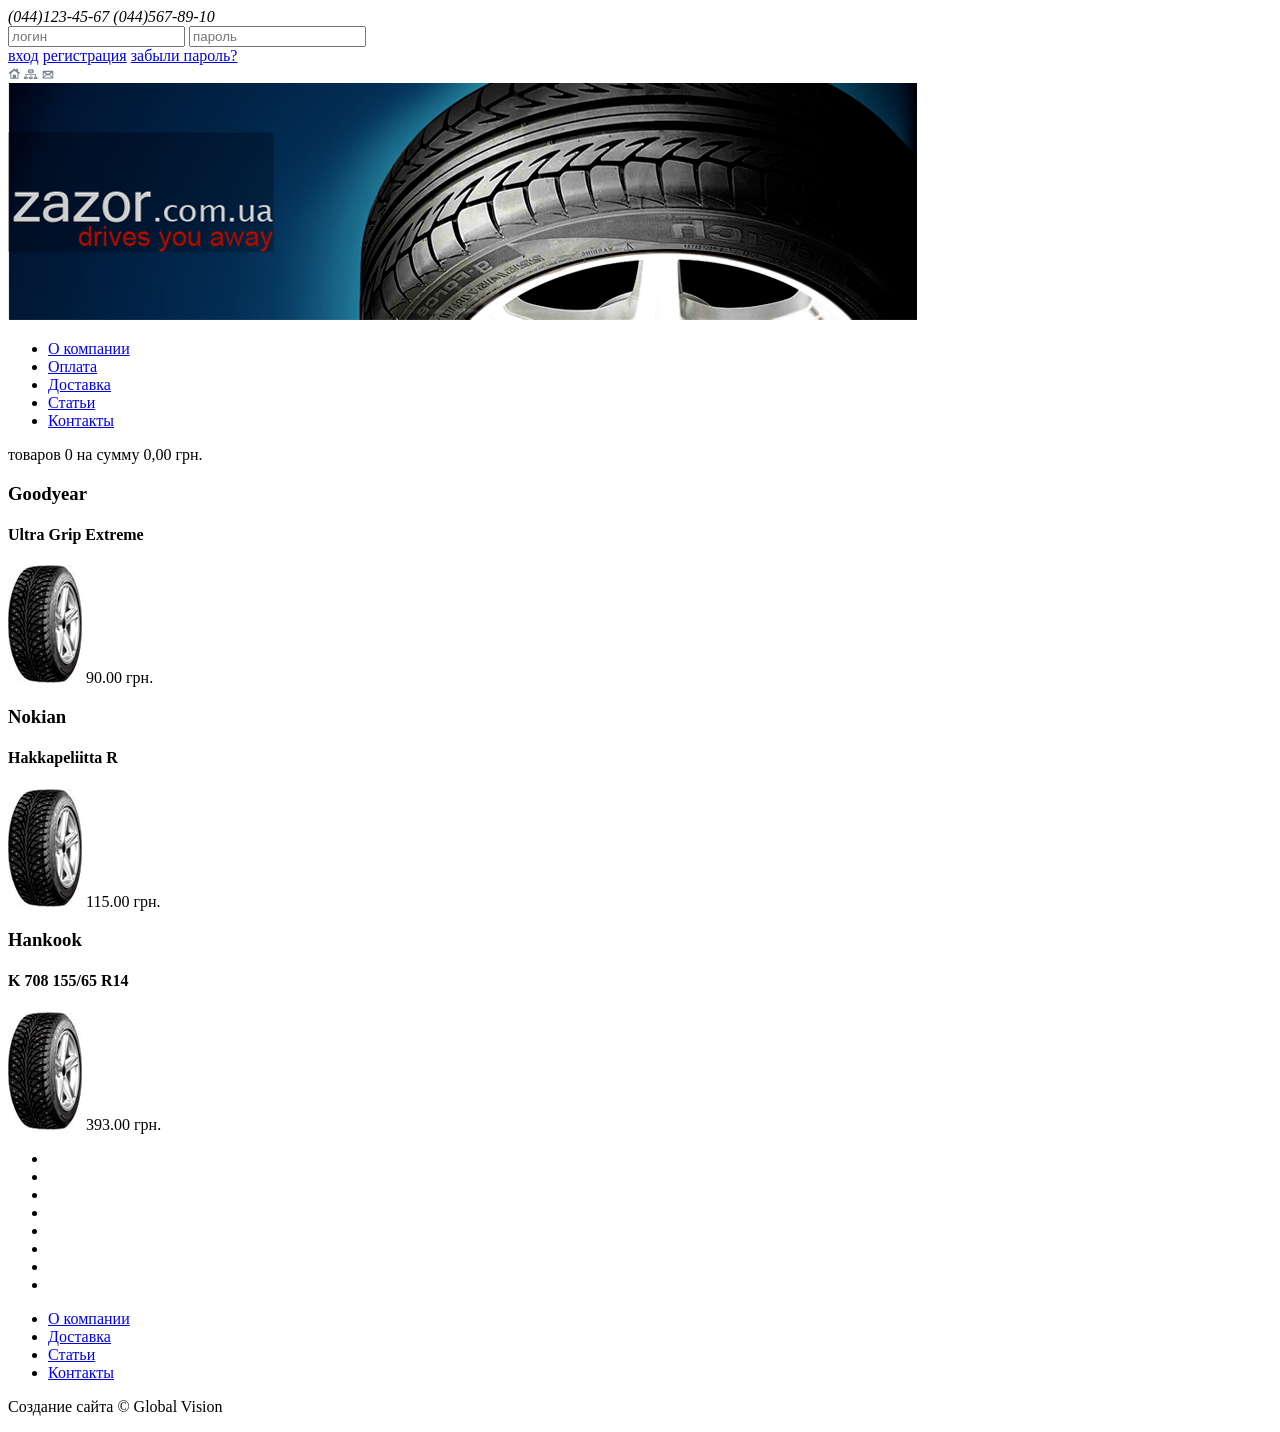
==== tech/HTML-Modul-6/index.htm @ 5164418a "hw 6 / in progress" ====
<!DOCTYPE html>
<html>
<head>
	<meta charset="utf-8">
	<meta http-equiv="X-UA-Compatible" content="IE=edge">
	<title>HTML Module 6 Homework</title>
	<link rel="stylesheet" href="css/style.css">
</head>
	
<body>
	<section>
		<address>
			<span>(044)123-45-67</span>
			<span>(044)567-89-10</span>
		</address>
		<div>
			<form>
				<input type="text" placeholder="логин">
				<input type="password" placeholder="пароль">
			</form>
			<a href="#">вход</a>
			<a href="#">регистрация</a>
			<a href="#">забыли пароль?</a>
		</div>
		<div>
			<a href="#"><img src="images/home-icon.png" alt="домой"></a>
			<a href="#"><img src="images/map-icon.png" alt="карта сайта"></a>
			<a href="#"><img src="images/mail-icon.png" alt="написать нам"></a>
		</div>
	</section>
	
	<img src="images/main-img.png" alt="zazor.com.ua">
	
	<section>
		<nav>
			<ul>
				<li><a href="#">О компании</a></li>
				<li><a href="#">Оплата</a></li>
				<li><a href="#">Доставка</a></li>
				<li><a href="#">Статьи</a></li>
				<li><a href="#">Контакты</a></li>
			</ul>
		</nav>
		<div>
			<span>товаров</span>
			<span>0</span>
			<span>на сумму</span>
			<span>0,00 грн.</span>
		</div>
	</section>
	
	<section>
		<section></section>
		<main role="main">
			<div class="item">
				<h3>Goodyear</h3>
				<h4>Ultra Grip Extreme</h4>
				<img src="images/wheel.png" alt="wheel">
				<span class="price">90.00 грн.</span>
			</div>
			<div class="item">
				<h3>Nokian</h3>
				<h4>Hakkapeliitta R</h4>
				<img src="images/wheel.png" alt="wheel">
				<span class="price">115.00 грн.</span>
			</div>
			<div class="item">
				<h3>Hankook</h3>
				<h4>K 708 155/65 R14</h4>
				<img src="images/wheel.png" alt="wheel">
				<span class="price">393.00 грн.</span>
			</div>
		</main>
		<section></section>
	</section>
	
	<section>
		<ul>
			<li><a href="#"></a></li>
			<li><a href="#"></a></li>
			<li><a href="#"></a></li>
			<li><a href="#"></a></li>
			<li><a href="#"></a></li>
			<li><a href="#"></a></li>
			<li><a href="#"></a></li>
			<li><a href="#"></a></li>
		</ul>	
	</section>
	
	<footer>
		<ul>
			<li><a href="#">О компании</a></li>
			<li><a href="#">Доставка</a></li>
			<li><a href="#">Статьи</a></li>
			<li><a href="#">Контакты</a></li>
		</ul>
		<p>Создание сайта © Global Vision</p>
	</footer>
	
</body>
</html>
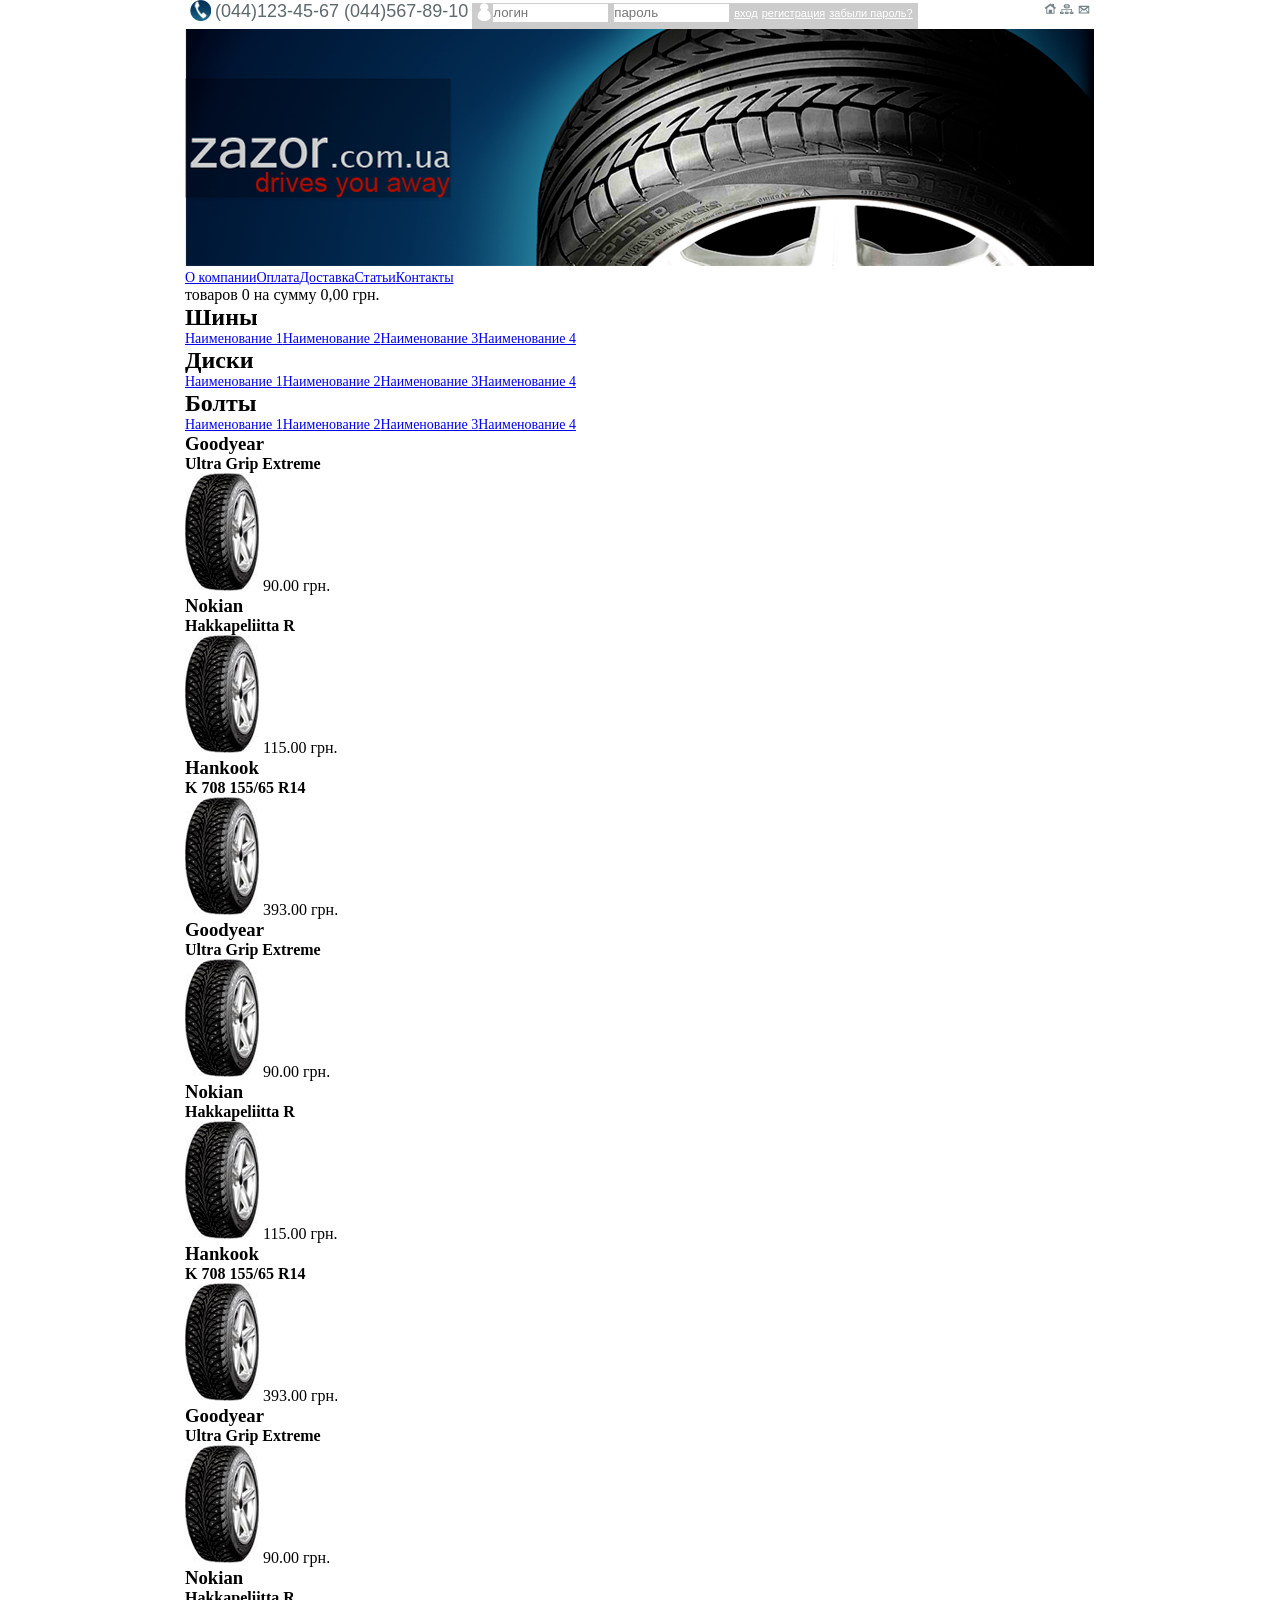
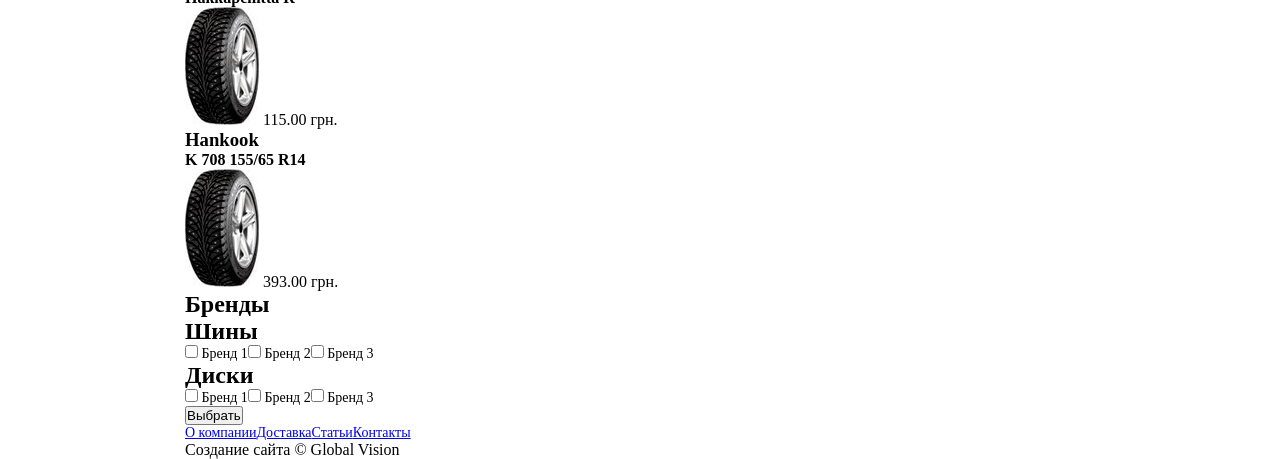
==== commit eec10456: "hw 6 / in progress" ====
--- a/tech/HTML-Modul-6/index.htm
+++ b/tech/HTML-Modul-6/index.htm
@@ -8,94 +8,190 @@
 </head>
 	
 <body>
-	<section>
-		<address>
-			<span>(044)123-45-67</span>
-			<span>(044)567-89-10</span>
-		</address>
-		<div>
-			<form>
-				<input type="text" placeholder="логин">
-				<input type="password" placeholder="пароль">
-			</form>
-			<a href="#">вход</a>
-			<a href="#">регистрация</a>
-			<a href="#">забыли пароль?</a>
-		</div>
-		<div>
-			<a href="#"><img src="images/home-icon.png" alt="домой"></a>
-			<a href="#"><img src="images/map-icon.png" alt="карта сайта"></a>
-			<a href="#"><img src="images/mail-icon.png" alt="написать нам"></a>
-		</div>
-	</section>
-	
-	<img src="images/main-img.png" alt="zazor.com.ua">
-	
-	<section>
-		<nav>
-			<ul>
-				<li><a href="#">О компании</a></li>
-				<li><a href="#">Оплата</a></li>
-				<li><a href="#">Доставка</a></li>
-				<li><a href="#">Статьи</a></li>
-				<li><a href="#">Контакты</a></li>
-			</ul>
-		</nav>
-		<div>
-			<span>товаров</span>
-			<span>0</span>
-			<span>на сумму</span>
-			<span>0,00 грн.</span>
-		</div>
-	</section>
-	
-	<section>
-		<section></section>
-		<main role="main">
-			<div class="item">
-				<h3>Goodyear</h3>
-				<h4>Ultra Grip Extreme</h4>
-				<img src="images/wheel.png" alt="wheel">
-				<span class="price">90.00 грн.</span>
-			</div>
-			<div class="item">
-				<h3>Nokian</h3>
-				<h4>Hakkapeliitta R</h4>
-				<img src="images/wheel.png" alt="wheel">
-				<span class="price">115.00 грн.</span>
-			</div>
-			<div class="item">
-				<h3>Hankook</h3>
-				<h4>K 708 155/65 R14</h4>
-				<img src="images/wheel.png" alt="wheel">
-				<span class="price">393.00 грн.</span>
-			</div>
-		</main>
-		<section></section>
-	</section>
-	
-	<section>
-		<ul>
-			<li><a href="#"></a></li>
-			<li><a href="#"></a></li>
-			<li><a href="#"></a></li>
-			<li><a href="#"></a></li>
-			<li><a href="#"></a></li>
-			<li><a href="#"></a></li>
-			<li><a href="#"></a></li>
-			<li><a href="#"></a></li>
-		</ul>	
-	</section>
-	
-	<footer>
-		<ul>
-			<li><a href="#">О компании</a></li>
-			<li><a href="#">Доставка</a></li>
-			<li><a href="#">Статьи</a></li>
-			<li><a href="#">Контакты</a></li>
-		</ul>
-		<p>Создание сайта © Global Vision</p>
-	</footer>
-	
+    <div class="wrapper">
+        <section class="top">
+            <address>
+                <span>(044)123-45-67</span>
+                <span>(044)567-89-10</span>
+            </address>
+            <div class="login">
+                <form>
+                    <input type="text" placeholder="логин">
+                    <input type="password" placeholder="пароль">
+                </form>
+                <a href="#">вход</a>
+                <a href="#">регистрация</a>
+                <a href="#">забыли пароль?</a>
+            </div>
+            <div class="fast-access">
+                <a href="#"><img src="images/home-icon.png" alt="домой"></a>
+                <a href="#"><img src="images/map-icon.png" alt="карта сайта"></a>
+                <a href="#"><img src="images/mail-icon.png" alt="написать нам"></a>
+            </div>
+        </section>
+
+        <img src="images/main-img.png" alt="zazor.com.ua">
+
+        <section>
+            <nav>
+                <ul>
+                    <li><a href="#">О компании</a></li>
+                    <li><a href="#">Оплата</a></li>
+                    <li><a href="#">Доставка</a></li>
+                    <li><a href="#">Статьи</a></li>
+                    <li><a href="#">Контакты</a></li>
+                </ul>
+            </nav>
+            <div>
+                <span>товаров</span>
+                <span>0</span>
+                <span>на сумму</span>
+                <span>0,00 грн.</span>
+            </div>
+        </section>
+
+        <section>
+            <section>
+                <h2>Шины</h2>
+                <ul>
+                    <li><a href="#">Наименование 1</a></li>
+                    <li><a href="#" class="active">Наименование 2</a></li>
+                    <li><a href="#">Наименование 3</a></li>
+                    <li><a href="#">Наименование 4</a></li>
+                </ul>
+                <h2>Диски</h2>
+                <ul>
+                    <li><a href="#">Наименование 1</a></li>
+                    <li><a href="#">Наименование 2</a></li>
+                    <li><a href="#">Наименование 3</a></li>
+                    <li><a href="#">Наименование 4</a></li>
+                </ul>
+                <h2>Болты</h2>
+                <ul>
+                    <li><a href="#">Наименование 1</a></li>
+                    <li><a href="#">Наименование 2</a></li>
+                    <li><a href="#">Наименование 3</a></li>
+                    <li><a href="#">Наименование 4</a></li>
+                </ul>
+            </section>
+            <main role="main">
+                <div class="item">
+                    <h3>Goodyear</h3>
+                    <h4>Ultra Grip Extreme</h4>
+                    <img src="images/wheel.png" alt="wheel">
+                    <span class="price">90.00 грн.</span>
+                </div>
+                <div class="item">
+                    <h3>Nokian</h3>
+                    <h4>Hakkapeliitta R</h4>
+                    <img src="images/wheel.png" alt="wheel">
+                    <span class="price">115.00 грн.</span>
+                </div>
+                <div class="item">
+                    <h3>Hankook</h3>
+                    <h4>K 708 155/65 R14</h4>
+                    <img src="images/wheel.png" alt="wheel">
+                    <span class="price">393.00 грн.</span>
+                </div>
+                <div class="item">
+                    <h3>Goodyear</h3>
+                    <h4>Ultra Grip Extreme</h4>
+                    <img src="images/wheel.png" alt="wheel">
+                    <span class="price">90.00 грн.</span>
+                </div>
+                <div class="item">
+                    <h3>Nokian</h3>
+                    <h4>Hakkapeliitta R</h4>
+                    <img src="images/wheel.png" alt="wheel">
+                    <span class="price">115.00 грн.</span>
+                </div>
+                <div class="item">
+                    <h3>Hankook</h3>
+                    <h4>K 708 155/65 R14</h4>
+                    <img src="images/wheel.png" alt="wheel">
+                    <span class="price">393.00 грн.</span>
+                </div>
+                <div class="item">
+                    <h3>Goodyear</h3>
+                    <h4>Ultra Grip Extreme</h4>
+                    <img src="images/wheel.png" alt="wheel">
+                    <span class="price">90.00 грн.</span>
+                </div>
+                <div class="item">
+                    <h3>Nokian</h3>
+                    <h4>Hakkapeliitta R</h4>
+                    <img src="images/wheel.png" alt="wheel">
+                    <span class="price">115.00 грн.</span>
+                </div>
+                <div class="item">
+                    <h3>Hankook</h3>
+                    <h4>K 708 155/65 R14</h4>
+                    <img src="images/wheel.png" alt="wheel">
+                    <span class="price">393.00 грн.</span>
+                </div>
+            </main>
+            <section>
+                <div>
+                    <h2>Бренды</h2>
+                </div>
+                <form>
+                    <h2>Шины</h2>
+                    <ul>
+                        <li>
+                            <input type="checkbox" id="check-1">
+                            <label for="check-2">Бренд 1</label>
+                        </li>
+                        <li>
+                            <input type="checkbox" id="check-2">
+                            <label for="check-2">Бренд 2</label>
+                        </li>
+                        <li>
+                            <input type="checkbox" id="check-3">
+                            <label for="check-3">Бренд 3</label>
+                        </li>
+                    </ul>
+                    <h2>Диски</h2>
+                    <ul>
+                        <li>
+                            <input type="checkbox" id="check-1">
+                            <label for="check-2">Бренд 1</label>
+                        </li>
+                        <li>
+                            <input type="checkbox" id="check-2">
+                            <label for="check-2">Бренд 2</label>
+                        </li>
+                        <li>
+                            <input type="checkbox" id="check-3">
+                            <label for="check-3">Бренд 3</label>
+                        </li>
+                    </ul>
+                    <button>Выбрать</button>
+                </form>
+            </section>
+        </section>
+
+        <section>
+            <ul>
+                <li><a href="#"></a></li>
+                <li><a href="#"></a></li>
+                <li><a href="#"></a></li>
+                <li><a href="#"></a></li>
+                <li><a href="#"></a></li>
+                <li><a href="#"></a></li>
+                <li><a href="#"></a></li>
+                <li><a href="#"></a></li>
+            </ul>	
+        </section>
+
+        <footer>
+            <ul>
+                <li><a href="#">О компании</a></li>
+                <li><a href="#">Доставка</a></li>
+                <li><a href="#">Статьи</a></li>
+                <li><a href="#">Контакты</a></li>
+            </ul>
+            <p>Создание сайта © Global Vision</p>
+        </footer>
+    </div>
 </body>
 </html>
--- a/tech/HTML-Modul-6/css/style.css
+++ b/tech/HTML-Modul-6/css/style.css
@@ -0,0 +1,73 @@
+* {
+    margin: 0;
+    padding: 0;
+}
+
+.wrapper {
+    width: 910px;
+    margin: 0 auto;
+}
+
+ul {
+	display: block;
+	margin: 0;
+	padding: 0;
+	list-style-type: none;
+	font-size: 0;
+	line-height: 0;
+}
+
+li {
+	display: inline-block;
+	font-size: 14px;
+	line-height: normal;
+}
+
+.top div {
+    display: inline-block;
+}
+section { position: relative; }
+address {
+    display: inline-block;
+    font: normal 18px/23px 'Arial', sans-serif;
+    color: #5e696d;
+    background: url(../images/phone-icon.png) no-repeat;
+    padding: 0 0 0 25px;
+    margin: 0 0 0 5px;
+}
+
+.login {
+    display: inline-block;
+    height: 26px;
+    background-color: #ccc;
+    padding: 0 5px;
+}
+
+.login form {
+    display: inline-block;
+    padding: 0 0 0 15px;
+    background: url(../images/login-icon.png) no-repeat;
+}
+
+.login input {
+    width: 115px;
+    height: 18px;
+    border: 1px solid #ccc;
+    border-radius: 1px;
+}
+
+.login a {
+    display: inline-block;
+    font: normal 11px/18px 'Arial', sans-serif;
+    color: #fff;
+}
+
+.fast-access {
+    position: absolute;
+    top: 0;
+    right: 5px;
+}
+
+
+
+
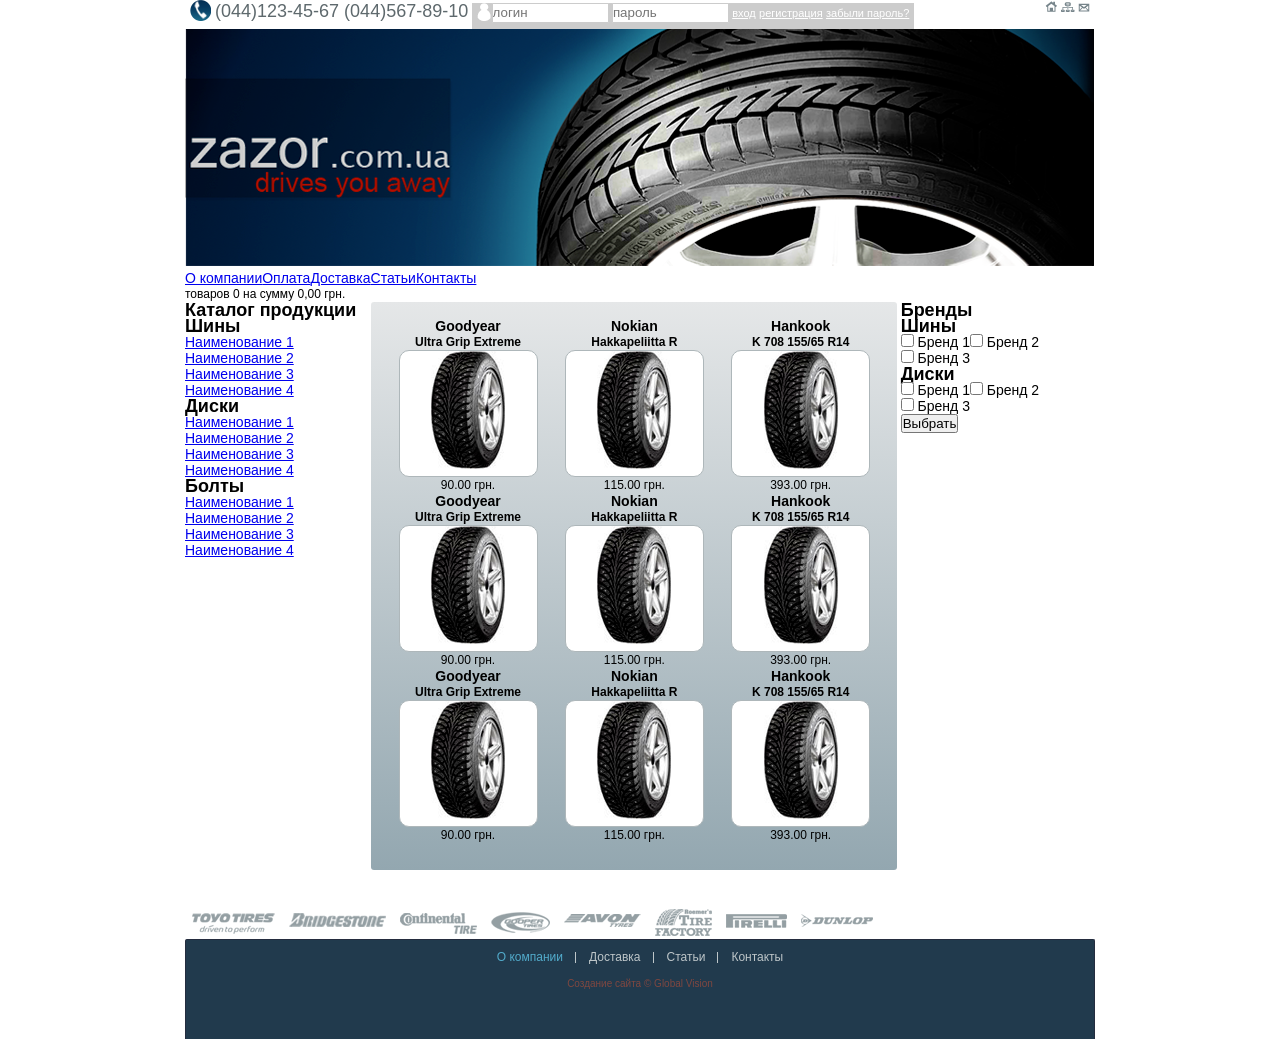
==== commit e4c68d56: "hw 6 / in progress" ====
--- a/tech/HTML-Modul-6/index.htm
+++ b/tech/HTML-Modul-6/index.htm
@@ -50,8 +50,11 @@
             </div>
         </section>
 
-        <section>
-            <section>
+        <section class="content">
+            <section class="catalog">
+                <div>
+                    <h2>Каталог продукции</h2>
+                </div>
                 <h2>Шины</h2>
                 <ul>
                     <li><a href="#">Наименование 1</a></li>
@@ -78,59 +81,77 @@
                 <div class="item">
                     <h3>Goodyear</h3>
                     <h4>Ultra Grip Extreme</h4>
-                    <img src="images/wheel.png" alt="wheel">
+                    <div class="image">
+                        <img src="images/wheel.png" alt="wheel">
+                    </div>
                     <span class="price">90.00 грн.</span>
                 </div>
                 <div class="item">
                     <h3>Nokian</h3>
                     <h4>Hakkapeliitta R</h4>
-                    <img src="images/wheel.png" alt="wheel">
+                    <div class="image">
+                        <img src="images/wheel.png" alt="wheel">
+                    </div>
                     <span class="price">115.00 грн.</span>
                 </div>
                 <div class="item">
                     <h3>Hankook</h3>
                     <h4>K 708 155/65 R14</h4>
-                    <img src="images/wheel.png" alt="wheel">
+                    <div class="image">
+                        <img src="images/wheel.png" alt="wheel">
+                    </div>
                     <span class="price">393.00 грн.</span>
                 </div>
                 <div class="item">
                     <h3>Goodyear</h3>
                     <h4>Ultra Grip Extreme</h4>
-                    <img src="images/wheel.png" alt="wheel">
+                    <div class="image">
+                        <img src="images/wheel.png" alt="wheel">
+                    </div>
                     <span class="price">90.00 грн.</span>
                 </div>
                 <div class="item">
                     <h3>Nokian</h3>
                     <h4>Hakkapeliitta R</h4>
-                    <img src="images/wheel.png" alt="wheel">
+                    <div class="image">
+                        <img src="images/wheel.png" alt="wheel">
+                    </div>
                     <span class="price">115.00 грн.</span>
                 </div>
                 <div class="item">
                     <h3>Hankook</h3>
                     <h4>K 708 155/65 R14</h4>
-                    <img src="images/wheel.png" alt="wheel">
+                    <div class="image">
+                        <img src="images/wheel.png" alt="wheel">
+                    </div>
                     <span class="price">393.00 грн.</span>
                 </div>
                 <div class="item">
                     <h3>Goodyear</h3>
                     <h4>Ultra Grip Extreme</h4>
-                    <img src="images/wheel.png" alt="wheel">
+                    <div class="image">
+                        <img src="images/wheel.png" alt="wheel">
+                    </div>
                     <span class="price">90.00 грн.</span>
                 </div>
                 <div class="item">
                     <h3>Nokian</h3>
                     <h4>Hakkapeliitta R</h4>
-                    <img src="images/wheel.png" alt="wheel">
+                    <div class="image">
+                        <img src="images/wheel.png" alt="wheel">
+                    </div>
                     <span class="price">115.00 грн.</span>
                 </div>
                 <div class="item">
                     <h3>Hankook</h3>
                     <h4>K 708 155/65 R14</h4>
-                    <img src="images/wheel.png" alt="wheel">
+                    <div class="image">
+                        <img src="images/wheel.png" alt="wheel">
+                    </div>
                     <span class="price">393.00 грн.</span>
                 </div>
             </main>
-            <section>
+            <section class="filter">
                 <div>
                     <h2>Бренды</h2>
                 </div>
@@ -170,22 +191,62 @@
             </section>
         </section>
 
-        <section>
+        <section class="logos">
             <ul>
-                <li><a href="#"></a></li>
-                <li><a href="#"></a></li>
-                <li><a href="#"></a></li>
-                <li><a href="#"></a></li>
-                <li><a href="#"></a></li>
-                <li><a href="#"></a></li>
-                <li><a href="#"></a></li>
-                <li><a href="#"></a></li>
+                <li>
+                    <a href="#">
+                        <img src="images/toyo-tires-bw.png" alt="toyo tires">
+                        <img class="hover" src="images/toyo-tires.png" alt="toyo tires">    
+                    </a>
+                </li>
+                <li>
+                    <a href="#">
+                        <img src="images/brigestone-bw.png"  alt="bringestone">
+                        <img class="hover" src="images/brigestone.png" alt="bringestone">    
+                    </a>
+                </li>
+                <li>
+                    <a href="#">
+                        <img src="images/continental-bw.png">
+                        <img class="hover" src="images/continental.png">    
+                    </a>
+                </li>
+                <li>
+                    <a href="#">
+                        <img src="images/cooper-bw.png">
+                        <img class="hover" src="images/cooper.png">    
+                    </a>
+                </li>
+                <li>
+                    <a href="#">
+                        <img src="images/avon-bw.png">
+                        <img class="hover" src="images/avon.png">    
+                    </a>
+                </li>
+                <li>
+                    <a href="#">
+                        <img src="images/tire-factory-bw.png">
+                        <img class="hover" src="images/tire-factory.png">    
+                    </a>
+                </li>
+                <li>
+                    <a href="#">
+                        <img src="images/pirelli-bw.png">
+                        <img class="hover" src="images/pirelli.png">    
+                    </a>
+                </li>
+                <li>
+                    <a href="#">
+                        <img src="images/dunlop-bw.png">
+                        <img class="hover" src="images/dunlop.png">  
+                    </a>
+                </li>
             </ul>	
         </section>
 
         <footer>
             <ul>
-                <li><a href="#">О компании</a></li>
+                <li><a href="#" class="active">О компании</a></li>
                 <li><a href="#">Доставка</a></li>
                 <li><a href="#">Статьи</a></li>
                 <li><a href="#">Контакты</a></li>
--- a/tech/HTML-Modul-6/css/style.css
+++ b/tech/HTML-Modul-6/css/style.css
@@ -1,6 +1,10 @@
 * {
     margin: 0;
     padding: 0;
+}
+
+body {
+    font: normal 12px/16px 'Arial', sans-serif; 
 }
 
 .wrapper {
@@ -68,6 +72,125 @@
     right: 5px;
 }
 
+.content {
+    margin-bottom: 38px;
+}
+
+main,
+main div,
+.content section {
+    display: inline-block;
+    vertical-align: top;
+}
+
+.catalog,
+.filter {
+    width: 183px;
+}
 
 
 
+main {
+    width: 472px;
+    border-radius: 3px;
+    background-image: linear-gradient( 0deg, #93a7b0 0%, #e5e7e8 100%);
+    text-align: center;
+    padding: 16px 27px 27px 27px;
+}
+
+.item {
+    width: 139px;
+    margin-right: 24px;
+}
+
+.item:nth-child(3n+3) {
+    margin-right: 0;
+}
+
+.image {
+    box-sizing: border-box;
+    border-radius: 10px;
+    border: 1px solid #aeb7ba;
+    width: 100%;
+    height: 127px;
+    background-color: #fff;
+}
+
+}
+
+.logos {
+    text-align: center;
+    margin-bottom: 22px;
+}
+
+.logos li {
+    position: relative;
+    margin: 0 7px;
+}
+
+.hover {
+    display: none;
+}
+
+.logos a:hover .hover {
+    display: block;
+    position: absolute;
+    top: 0;
+    left: 0;
+}
+
+footer {
+    box-sizing: border-box;
+    width: 100%;
+    height: 100px;
+    background-color: #213a4d;
+    text-align: center;
+    padding: 11px 0 0 0;
+    border-radius: 2px 2px 0 0;
+    border: 1px solid #242c3e;
+    border-bottom: none; 
+}
+
+footer li {
+    position: relative;
+    line-height: 10px;
+    padding: 0 13px;
+}
+
+footer li:after {
+    content: "";
+    width: 1px;
+    height: 11px;
+    background-color: #bec6c9;
+    position: absolute;
+    top: 1px;
+    right: 0;
+}
+
+footer li:last-child:after {
+    display: none;
+}
+
+footer a {
+    font-size: 12px;
+    color: #bec6c9;
+    text-decoration: none;
+}
+
+footer a:hover {
+    color: #fff;
+}
+
+footer a.active {
+    color: #52abcb;
+    cursor: default;
+}
+
+footer p {
+    font-size: 10px;
+    color: #7f4740;
+    margin: 14px 0 0 0;
+}
+
+
+
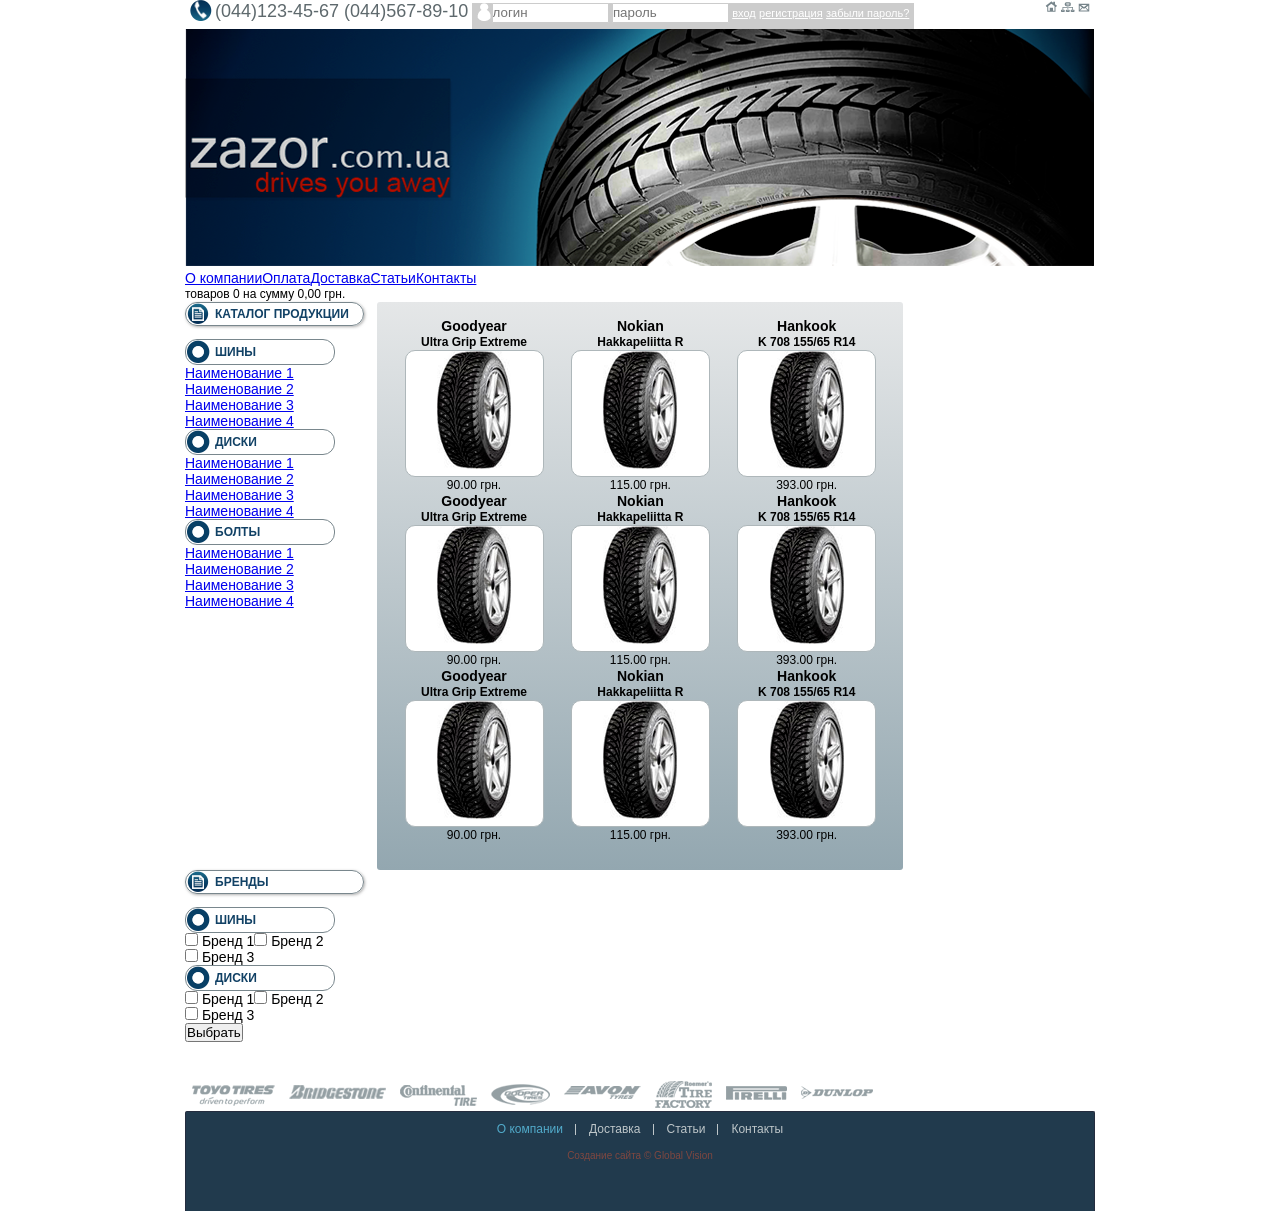
==== commit 365a93ae: "hw 6 / in progress" ====
--- a/tech/HTML-Modul-6/index.htm
+++ b/tech/HTML-Modul-6/index.htm
@@ -52,24 +52,24 @@
 
         <section class="content">
             <section class="catalog">
-                <div>
+                <div class="title">
                     <h2>Каталог продукции</h2>
                 </div>
-                <h2>Шины</h2>
+                <h2 class="subtitle">Шины</h2>
                 <ul>
                     <li><a href="#">Наименование 1</a></li>
                     <li><a href="#" class="active">Наименование 2</a></li>
                     <li><a href="#">Наименование 3</a></li>
                     <li><a href="#">Наименование 4</a></li>
                 </ul>
-                <h2>Диски</h2>
+                <h2 class="subtitle">Диски</h2>
                 <ul>
                     <li><a href="#">Наименование 1</a></li>
                     <li><a href="#">Наименование 2</a></li>
                     <li><a href="#">Наименование 3</a></li>
                     <li><a href="#">Наименование 4</a></li>
                 </ul>
-                <h2>Болты</h2>
+                <h2 class="subtitle">Болты</h2>
                 <ul>
                     <li><a href="#">Наименование 1</a></li>
                     <li><a href="#">Наименование 2</a></li>
@@ -152,11 +152,11 @@
                 </div>
             </main>
             <section class="filter">
-                <div>
+                <div class="title">
                     <h2>Бренды</h2>
                 </div>
                 <form>
-                    <h2>Шины</h2>
+                    <h2 class="subtitle">Шины</h2>
                     <ul>
                         <li>
                             <input type="checkbox" id="check-1">
@@ -171,7 +171,7 @@
                             <label for="check-3">Бренд 3</label>
                         </li>
                     </ul>
-                    <h2>Диски</h2>
+                    <h2 class="subtitle">Диски</h2>
                     <ul>
                         <li>
                             <input type="checkbox" id="check-1">
--- a/tech/HTML-Modul-6/css/style.css
+++ b/tech/HTML-Modul-6/css/style.css
@@ -74,6 +74,7 @@
 
 .content {
     margin-bottom: 38px;
+	
 }
 
 main,
@@ -85,10 +86,35 @@
 
 .catalog,
 .filter {
-    width: 183px;
-}
-
-
+    width: 179px;
+}
+
+h2 {
+	font-size: 12px;
+	text-transform: uppercase;
+	color: #114165;
+	line-height: 22px;
+}
+
+.title {
+	border-radius: 14px;
+	border: 1px solid #79878d;
+	box-shadow: 1px 1px 3px 0 rgba(150, 150, 150, 0.75);
+	background: url(../images/paper-icon.png) no-repeat;
+	background-position: 1px 0;
+	padding-left: 29px;
+	margin-bottom: 13px;
+}
+
+.subtitle {
+	border-radius: 12px;
+	border: 1px solid #79878d;
+	background: url(../images/dot.png) no-repeat;
+	background-position: 1px 0;
+	padding-left: 29px;
+	width: 119px;
+	line-height: 24px;
+}
 
 main {
     width: 472px;
@@ -96,6 +122,7 @@
     background-image: linear-gradient( 0deg, #93a7b0 0%, #e5e7e8 100%);
     text-align: center;
     padding: 16px 27px 27px 27px;
+	margin: 0 10px;
 }
 
 .item {
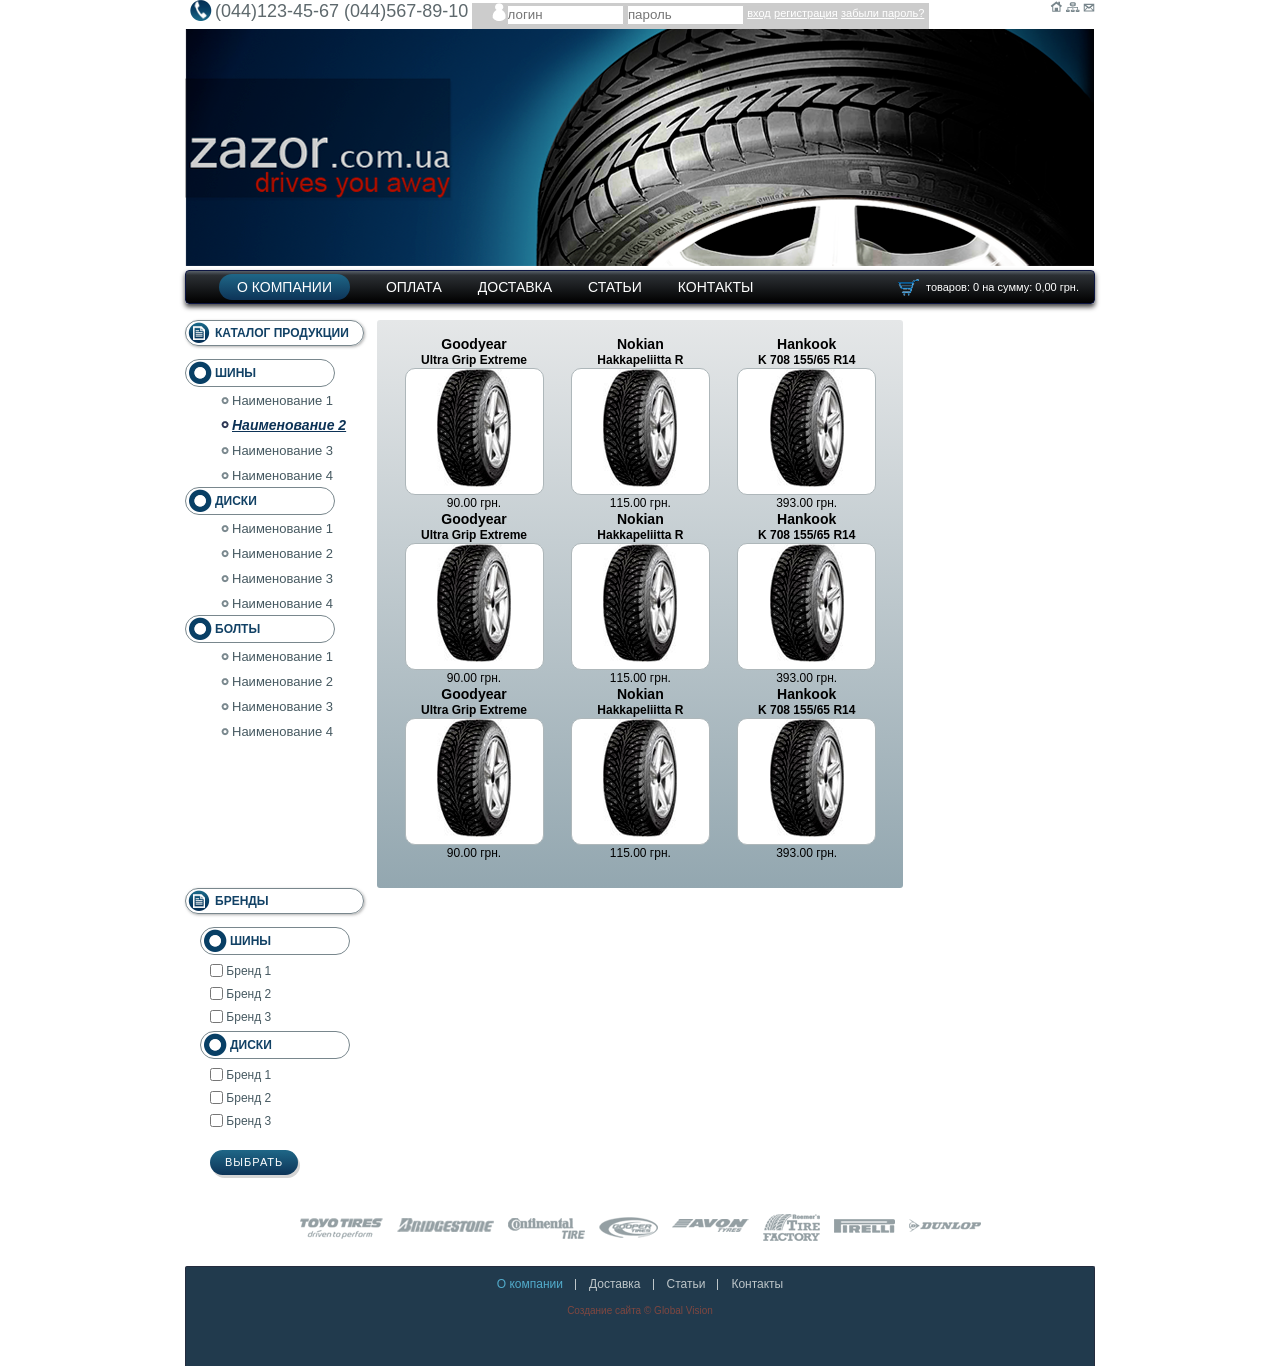
==== commit 2628b3f5: "hw 6 / in progress / nav + filter" ====
--- a/tech/HTML-Modul-6/index.htm
+++ b/tech/HTML-Modul-6/index.htm
@@ -32,10 +32,10 @@
 
         <img src="images/main-img.png" alt="zazor.com.ua">
 
-        <section>
+        <section class="navigation">
             <nav>
                 <ul>
-                    <li><a href="#">О компании</a></li>
+                    <li><a href="#" class="active">О компании</a></li>
                     <li><a href="#">Оплата</a></li>
                     <li><a href="#">Доставка</a></li>
                     <li><a href="#">Статьи</a></li>
@@ -43,9 +43,9 @@
                 </ul>
             </nav>
             <div>
-                <span>товаров</span>
+                <span>товаров:</span>
                 <span>0</span>
-                <span>на сумму</span>
+                <span>на сумму:</span>
                 <span>0,00 грн.</span>
             </div>
         </section>
@@ -160,7 +160,7 @@
                     <ul>
                         <li>
                             <input type="checkbox" id="check-1">
-                            <label for="check-2">Бренд 1</label>
+                            <label for="check-1">Бренд 1</label>
                         </li>
                         <li>
                             <input type="checkbox" id="check-2">
@@ -174,16 +174,16 @@
                     <h2 class="subtitle">Диски</h2>
                     <ul>
                         <li>
-                            <input type="checkbox" id="check-1">
-                            <label for="check-2">Бренд 1</label>
-                        </li>
-                        <li>
-                            <input type="checkbox" id="check-2">
-                            <label for="check-2">Бренд 2</label>
-                        </li>
-                        <li>
-                            <input type="checkbox" id="check-3">
-                            <label for="check-3">Бренд 3</label>
+                            <input type="checkbox" id="check-4">
+                            <label for="check-4">Бренд 1</label>
+                        </li>
+                        <li>
+                            <input type="checkbox" id="check-5">
+                            <label for="check-5">Бренд 2</label>
+                        </li>
+                        <li>
+                            <input type="checkbox" id="check-6">
+                            <label for="check-6">Бренд 3</label>
                         </li>
                     </ul>
                     <button>Выбрать</button>
--- a/tech/HTML-Modul-6/css/style.css
+++ b/tech/HTML-Modul-6/css/style.css
@@ -3,13 +3,11 @@
     padding: 0;
 }
 
-body {
-    font: normal 12px/16px 'Arial', sans-serif; 
-}
+body { font: normal 12px/16px 'Arial', sans-serif; }
 
 .wrapper {
+    margin: 0 auto;
     width: 910px;
-    margin: 0 auto;
 }
 
 ul {
@@ -27,24 +25,23 @@
 	line-height: normal;
 }
 
-.top div {
-    display: inline-block;
-}
+.top div { display: inline-block; }
 section { position: relative; }
+
 address {
     display: inline-block;
+    margin: 0 0 0 5px;
+    padding: 0 0 0 25px;
+    background: url(../images/phone-icon.png) no-repeat;
+    color: #5e696d;
     font: normal 18px/23px 'Arial', sans-serif;
-    color: #5e696d;
-    background: url(../images/phone-icon.png) no-repeat;
-    padding: 0 0 0 25px;
-    margin: 0 0 0 5px;
 }
 
 .login {
     display: inline-block;
+    padding: 0 5px;
     height: 26px;
     background-color: #ccc;
-    padding: 0 5px;
 }
 
 .login form {
@@ -62,20 +59,60 @@
 
 .login a {
     display: inline-block;
+    color: #fff;
     font: normal 11px/18px 'Arial', sans-serif;
-    color: #fff;
 }
 
 .fast-access {
-    position: absolute;
-    top: 0;
-    right: 5px;
-}
-
-.content {
-    margin-bottom: 38px;
-	
-}
+    float: right;
+}
+
+.navigation {
+	line-height: 26px;
+	padding: 3px 15px;
+	background-image: linear-gradient( 0deg, rgb(0,0,0) 0%, rgb(44,48,52) 87%, rgb(87,96,104) 100%);
+	box-shadow: 0px 3px 5px 0px rgba(0, 0, 0, 0.75);
+	border: 1px solid rgb(13, 22, 66);
+	border-radius: 4px;
+}
+
+.navigation a {
+	color: #fff;
+}
+
+.navigation div,
+.navigation nav {
+	display: inline-block;
+}
+
+.navigation nav { 
+	position: relative;
+	top: 1px;
+}
+
+.navigation div {
+	color: #fff;
+	font-size: 11px;
+	float: right;
+	padding: 0 0 0 28px;
+	background: url(../images/cart-icon.png) no-repeat;
+	background-position: 0 5px;
+}
+
+.navigation li { margin: 0 18px; }
+.navigation a {	
+	text-decoration: none;
+	text-transform: uppercase;
+}
+
+.navigation a.active {
+	border-radius: 13px;
+	background-image: linear-gradient(0deg, #0d3458 0%, #1f6787 100%);
+	padding: 5px 18px;
+}
+
+
+.content { margin: 16px 0 38px 0; }
 
 main,
 main div,
@@ -85,69 +122,121 @@
 }
 
 .catalog,
-.filter {
-    width: 179px;
-}
+.filter { width: 179px; }
 
 h2 {
+	color: #114165;
+	text-transform: uppercase;
 	font-size: 12px;
-	text-transform: uppercase;
-	color: #114165;
-	line-height: 22px;
+	line-height: 24px;
 }
 
 .title {
+	margin-bottom: 13px;
+	padding-left: 29px;
+	border: 1px solid #79878d;
 	border-radius: 14px;
-	border: 1px solid #79878d;
+	background: url(../images/paper-icon.png) no-repeat;
+	background-position: 2px 1px;
 	box-shadow: 1px 1px 3px 0 rgba(150, 150, 150, 0.75);
-	background: url(../images/paper-icon.png) no-repeat;
-	background-position: 1px 0;
-	padding-left: 29px;
-	margin-bottom: 13px;
 }
 
 .subtitle {
-	border-radius: 12px;
-	border: 1px solid #79878d;
-	background: url(../images/dot.png) no-repeat;
-	background-position: 1px 0;
 	padding-left: 29px;
 	width: 119px;
-	line-height: 24px;
+	border: 1px solid #79878d;
+	border-radius: 14px;
+	background: url(../images/dot.png) no-repeat;
+	background-position: 3px 1px;
+	line-height: 26px;
+}
+
+.catalog li { margin: 5px 0 4px 36px; }
+
+.catalog a {
+	padding-left: 11px;
+	background: url(../images/marker-normal.png) no-repeat;
+	background-position: 0 4px;
+	color: #465961;
+	text-decoration: none;
+	font-size: 13px;
+}
+
+.catalog a:hover {
+	background: url(../images/marker-active.png) no-repeat;
+	background-position: 0 4px;
+	color: #0c3256;
+}
+
+.catalog a.active {
+	background: url(../images/marker-active.png) no-repeat;
+	background-position: 0 4px;
+	color: #0c3256;
+	text-decoration: underline;
+	font-weight: bold;
+	font-style: italic;
+	font-size: 14px;
+	cursor: default;
 }
 
 main {
+	margin: 0 10px;
+    padding: 16px 27px 27px 27px;
     width: 472px;
     border-radius: 3px;
     background-image: linear-gradient( 0deg, #93a7b0 0%, #e5e7e8 100%);
     text-align: center;
-    padding: 16px 27px 27px 27px;
-	margin: 0 10px;
 }
 
 .item {
+    margin-right: 24px;
     width: 139px;
-    margin-right: 24px;
-}
-
-.item:nth-child(3n+3) {
-    margin-right: 0;
-}
+}
+
+.item:nth-child(3n+3) { margin-right: 0; }
 
 .image {
     box-sizing: border-box;
-    border-radius: 10px;
-    border: 1px solid #aeb7ba;
     width: 100%;
     height: 127px;
+    border: 1px solid #aeb7ba;
+    border-radius: 10px;
     background-color: #fff;
 }
 
+form {
+	margin: 0 0 0 15px;
+}
+
+form li { 
+	display: block;
+	margin: 7px 0 7px 10px;
+	color: #465961;
+	font-size: 12px;
+}
+
+input { 
+	position: relative;
+	top: 2px;
+}
+
+button {
+	margin: 15px 0 0 10px;
+	line-height: 25px;
+	padding: 0 15px;
+	text-transform: uppercase;
+	font-size: 11px;
+	color: #fff;
+	border-radius: 13px;
+	background-image: linear-gradient(0deg, #0d3458 0%, #1f6787 100%);
+	letter-spacing: 1px;
+	box-shadow: 2px 3px 0 0 #d5d5d5;
+	border: none;
 }
 
 .logos {
+    margin-bottom: 22px;
     text-align: center;
-    margin-bottom: 22px;
 }
 
 .logos li {
@@ -155,58 +244,52 @@
     margin: 0 7px;
 }
 
-.hover {
-    display: none;
-}
+.hover { display: none; }
 
 .logos a:hover .hover {
-    display: block;
     position: absolute;
     top: 0;
     left: 0;
+    display: block;
 }
 
 footer {
     box-sizing: border-box;
+    padding: 11px 0 0 0;
     width: 100%;
     height: 100px;
+    border: 1px solid #242c3e;
+    border-bottom: none; 
+    border-radius: 2px 2px 0 0;
     background-color: #213a4d;
     text-align: center;
-    padding: 11px 0 0 0;
-    border-radius: 2px 2px 0 0;
-    border: 1px solid #242c3e;
-    border-bottom: none; 
 }
 
 footer li {
     position: relative;
+    padding: 0 13px;
     line-height: 10px;
-    padding: 0 13px;
 }
 
 footer li:after {
-    content: "";
+    position: absolute;
+    top: 1px;
+    right: 0;
     width: 1px;
     height: 11px;
     background-color: #bec6c9;
-    position: absolute;
-    top: 1px;
-    right: 0;
-}
-
-footer li:last-child:after {
-    display: none;
-}
+    content: "";
+}
+
+footer li:last-child:after { display: none; }
 
 footer a {
-    font-size: 12px;
     color: #bec6c9;
     text-decoration: none;
-}
-
-footer a:hover {
-    color: #fff;
-}
+    font-size: 12px;
+}
+
+footer a:hover { color: #fff; }
 
 footer a.active {
     color: #52abcb;
@@ -214,10 +297,7 @@
 }
 
 footer p {
+    margin: 14px 0 0 0;
+    color: #7f4740;
     font-size: 10px;
-    color: #7f4740;
-    margin: 14px 0 0 0;
-}
-
-
-
+}
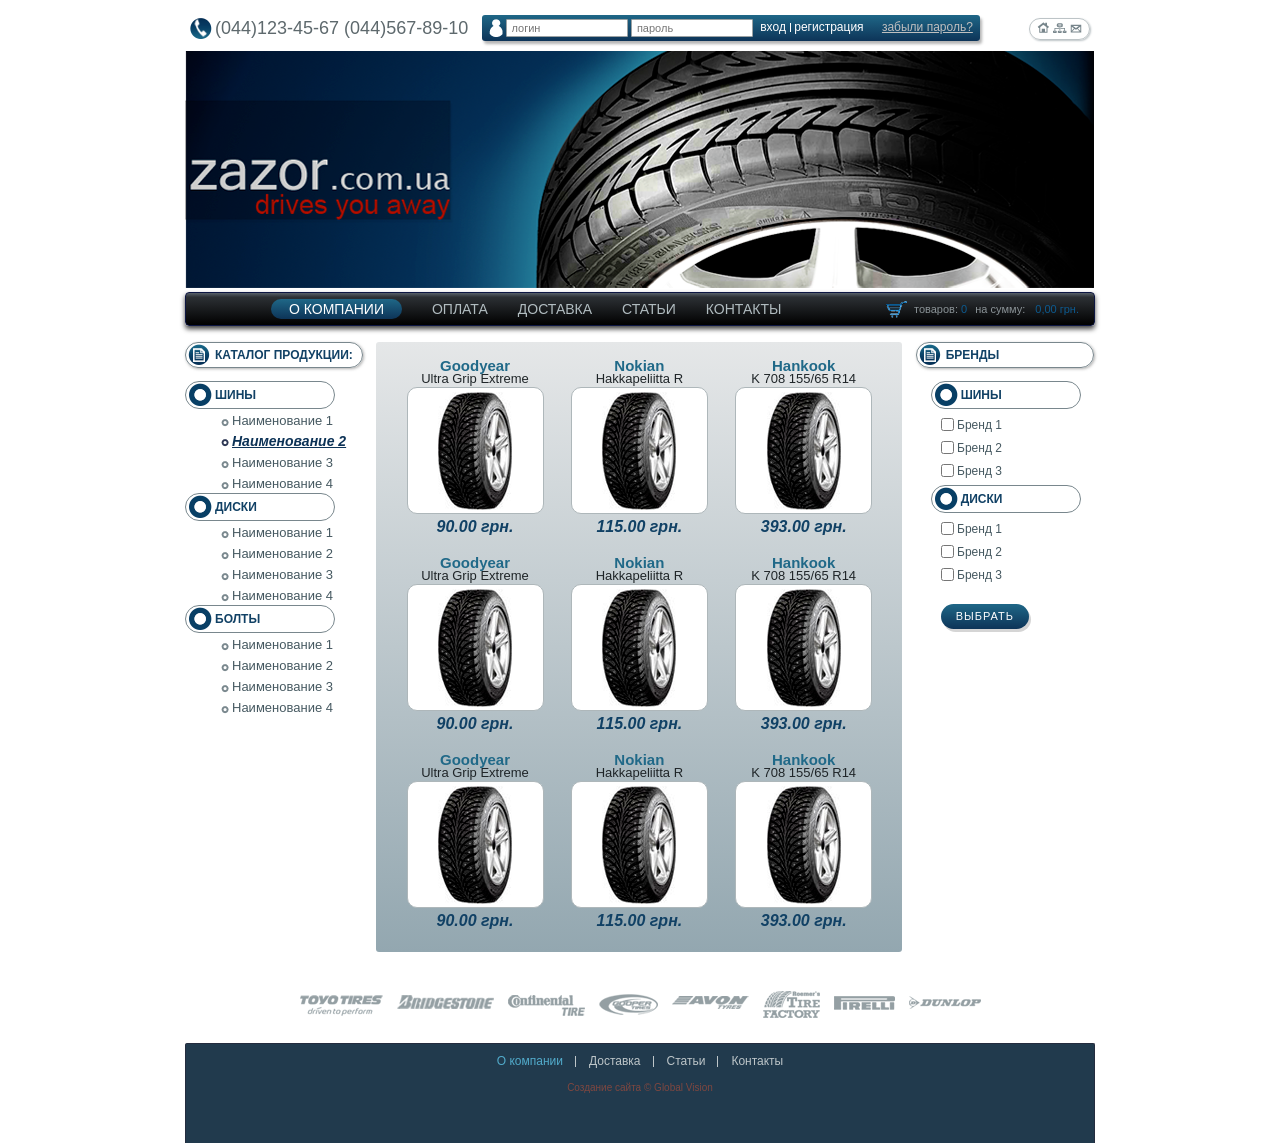
==== commit d51a216d: "hw 6 / in progress" ====
--- a/tech/HTML-Modul-6/index.htm
+++ b/tech/HTML-Modul-6/index.htm
@@ -21,7 +21,7 @@
                 </form>
                 <a href="#">вход</a>
                 <a href="#">регистрация</a>
-                <a href="#">забыли пароль?</a>
+                <a href="#" class="forgot">забыли пароль?</a>
             </div>
             <div class="fast-access">
                 <a href="#"><img src="images/home-icon.png" alt="домой"></a>
@@ -53,7 +53,7 @@
         <section class="content">
             <section class="catalog">
                 <div class="title">
-                    <h2>Каталог продукции</h2>
+                    <h2>Каталог продукции:</h2>
                 </div>
                 <h2 class="subtitle">Шины</h2>
                 <ul>
@@ -77,79 +77,79 @@
                     <li><a href="#">Наименование 4</a></li>
                 </ul>
             </section>
-            <main role="main">
-                <div class="item">
+            <main role="main">             
+				<a href="#" class="item">
+					<h3>Goodyear</h3>
+					<h4>Ultra Grip Extreme</h4>
+					<div class="image">
+						<img src="images/wheel.png" alt="wheel">
+					</div>
+					<span class="price">90.00 грн.</span>				
+				</a>
+				<a href="#" class="item">
+					<h3>Nokian</h3>
+					<h4>Hakkapeliitta R</h4>
+					<div class="image">
+						<img src="images/wheel.png" alt="wheel">
+					</div>
+					<span class="price">115.00 грн.</span>
+				</a>				
+                <a href="#" class="item">
+                    <h3>Hankook</h3>
+                    <h4>K 708 155/65 R14</h4>
+                    <div class="image">
+                        <img src="images/wheel.png" alt="wheel">
+                    </div>
+                    <span class="price">393.00 грн.</span>
+                </a>
+                <a href="#" class="item">
                     <h3>Goodyear</h3>
                     <h4>Ultra Grip Extreme</h4>
                     <div class="image">
                         <img src="images/wheel.png" alt="wheel">
                     </div>
                     <span class="price">90.00 грн.</span>
-                </div>
-                <div class="item">
+                </a>
+                <a href="#" class="item">
                     <h3>Nokian</h3>
                     <h4>Hakkapeliitta R</h4>
                     <div class="image">
                         <img src="images/wheel.png" alt="wheel">
                     </div>
                     <span class="price">115.00 грн.</span>
-                </div>
-                <div class="item">
+                </a>
+                <a href="#" class="item">
                     <h3>Hankook</h3>
                     <h4>K 708 155/65 R14</h4>
                     <div class="image">
                         <img src="images/wheel.png" alt="wheel">
                     </div>
                     <span class="price">393.00 грн.</span>
-                </div>
-                <div class="item">
+                </a>
+                <a href="#" class="item">
                     <h3>Goodyear</h3>
                     <h4>Ultra Grip Extreme</h4>
                     <div class="image">
                         <img src="images/wheel.png" alt="wheel">
                     </div>
                     <span class="price">90.00 грн.</span>
-                </div>
-                <div class="item">
+                </a>
+                <a href="#" class="item">
                     <h3>Nokian</h3>
                     <h4>Hakkapeliitta R</h4>
                     <div class="image">
                         <img src="images/wheel.png" alt="wheel">
                     </div>
                     <span class="price">115.00 грн.</span>
-                </div>
-                <div class="item">
+                </a>
+                <a href="#" class="item">
                     <h3>Hankook</h3>
                     <h4>K 708 155/65 R14</h4>
                     <div class="image">
                         <img src="images/wheel.png" alt="wheel">
                     </div>
                     <span class="price">393.00 грн.</span>
-                </div>
-                <div class="item">
-                    <h3>Goodyear</h3>
-                    <h4>Ultra Grip Extreme</h4>
-                    <div class="image">
-                        <img src="images/wheel.png" alt="wheel">
-                    </div>
-                    <span class="price">90.00 грн.</span>
-                </div>
-                <div class="item">
-                    <h3>Nokian</h3>
-                    <h4>Hakkapeliitta R</h4>
-                    <div class="image">
-                        <img src="images/wheel.png" alt="wheel">
-                    </div>
-                    <span class="price">115.00 грн.</span>
-                </div>
-                <div class="item">
-                    <h3>Hankook</h3>
-                    <h4>K 708 155/65 R14</h4>
-                    <div class="image">
-                        <img src="images/wheel.png" alt="wheel">
-                    </div>
-                    <span class="price">393.00 грн.</span>
-                </div>
+                </a>
             </main>
             <section class="filter">
                 <div class="title">
--- a/tech/HTML-Modul-6/css/style.css
+++ b/tech/HTML-Modul-6/css/style.css
@@ -3,7 +3,7 @@
     padding: 0;
 }
 
-body { font: normal 12px/16px 'Arial', sans-serif; }
+body { font: normal 12px/16px 'Lucida Sans Unicode', 'Arial', sans-serif; }
 
 .wrapper {
     margin: 0 auto;
@@ -26,103 +26,173 @@
 }
 
 .top div { display: inline-block; }
-section { position: relative; }
+.top {
+	margin: 15px 0 11px 0;
+	padding: 0 5px;
+	height: 25px;
+}
 
 address {
-    display: inline-block;
-    margin: 0 0 0 5px;
+	position: relative;
+	top: 2px;
+    display: inline-block;
+    margin: 0 10px 0 0;
     padding: 0 0 0 25px;
     background: url(../images/phone-icon.png) no-repeat;
+	background-position: 0 1px;
     color: #5e696d;
+	color: #5e696d;
     font: normal 18px/23px 'Arial', sans-serif;
 }
 
 .login {
     display: inline-block;
-    padding: 0 5px;
+    padding: 0 7px;
     height: 26px;
-    background-color: #ccc;
+	border-radius: 3px;
+    background-image: linear-gradient(0deg, #0d3458 0%, #1f6787 100%);
+	box-shadow: 2px 3px 3px 0 #b4b4b4;
+	position: relative;
+	top: -4px;
 }
 
 .login form {
-    display: inline-block;
-    padding: 0 0 0 15px;
+	position: relative;
+	top: 2px;
+    display: inline-block;
+	margin: 0 4px 0 0;
+    padding: 0 0 0 17px;
+	height: inherit;
     background: url(../images/login-icon.png) no-repeat;
+	background-position: 0 2px;
 }
 
 .login input {
+	padding: 0 0 0 5px;
     width: 115px;
-    height: 18px;
-    border: 1px solid #ccc;
+    height: 16px;
+    border: 1px solid #9ba1a3;
     border-radius: 1px;
+	font: normal 11px/11px 'Arial', sans-serif;
 }
 
 .login a {
+	position: relative;
+	top: 3px;
     display: inline-block;
     color: #fff;
-    font: normal 11px/18px 'Arial', sans-serif;
+	text-decoration: none;
+    font-size: 12px;
+	line-height: 9px;
+}
+
+.login a:hover {
+	color: #bfbfbf;
+	text-decoration: underline;
+}
+
+.login a:nth-child(2) {
+	padding: 0 4px 0 0;
+	border-right: 1px solid #fff;
+	//background-color: red;
+}
+
+.login a:nth-child(2):after {
+	content: "";
+	width: 5px;
+	height: 5px;
+	position: relative;
+	top: 0;
+	background-color: red;
+}
+
+.login a:last-child {
+	margin: 0 0 0 15px;
+	color: #bfbfbf;
+	text-decoration: underline;
+}
+
+.login a:last-child:hover {
+	color: #fff;
+	text-decoration: none;
 }
 
 .fast-access {
+	position: relative;
+	top: 3px;
     float: right;
-}
+	padding: 2px 7px;
+	border: 1px solid #bdc4c7;
+	border-radius: 11px;
+	box-shadow: 1px 1px 2px 0 #bdc4c7;
+}
+
+.fast-access a:hover { opacity: .65; }
 
 .navigation {
-	line-height: 26px;
 	padding: 3px 15px;
+	border: 1px solid rgb(13, 22, 66);
+	border-radius: 4px;
 	background-image: linear-gradient( 0deg, rgb(0,0,0) 0%, rgb(44,48,52) 87%, rgb(87,96,104) 100%);
 	box-shadow: 0px 3px 5px 0px rgba(0, 0, 0, 0.75);
-	border: 1px solid rgb(13, 22, 66);
-	border-radius: 4px;
-}
-
-.navigation a {
-	color: #fff;
-}
+	line-height: 26px;
+}
+
+.navigation a {	color: #fff; }
 
 .navigation div,
-.navigation nav {
-	display: inline-block;
-}
+.navigation nav { display: inline-block; }
 
 .navigation nav { 
 	position: relative;
 	top: 1px;
+	left: 55px;
 }
 
 .navigation div {
-	color: #fff;
-	font-size: 11px;
 	float: right;
 	padding: 0 0 0 28px;
 	background: url(../images/cart-icon.png) no-repeat;
 	background-position: 0 5px;
-}
-
-.navigation li { margin: 0 18px; }
-.navigation a {	
+	color: #fff;
+	font-size: 11px;
+}
+
+.navigation div span:nth-child(even) { color: #0d5a8f; }
+.navigation div span:nth-child(odd) { color: #8a9296; }
+.navigation div span:nth-child(3) { margin-left: 5px; }
+.navigation div span:nth-child(4) { margin-left: 7px; }
+
+
+.navigation li { margin: 0 15px; }
+.navigation a {
+	color: #b1bcc0;	
 	text-decoration: none;
 	text-transform: uppercase;
 }
 
+.navigation a:hover { color: #fff; }
+
 .navigation a.active {
+	padding: 2px 18px;
 	border-radius: 13px;
 	background-image: linear-gradient(0deg, #0d3458 0%, #1f6787 100%);
-	padding: 5px 18px;
+	color: #fff;
 }
 
 
 .content { margin: 16px 0 38px 0; }
 
 main,
-main div,
+main a,
 .content section {
     display: inline-block;
     vertical-align: top;
+	text-decoration: none;
 }
 
 .catalog,
-.filter { width: 179px; }
+.filter { width: 178px; }
 
 h2 {
 	color: #114165;
@@ -151,12 +221,12 @@
 	line-height: 26px;
 }
 
-.catalog li { margin: 5px 0 4px 36px; }
+.catalog li { margin: 3px 0 2px 36px; }
 
 .catalog a {
 	padding-left: 11px;
 	background: url(../images/marker-normal.png) no-repeat;
-	background-position: 0 4px;
+	background-position: 0 6px;
 	color: #465961;
 	text-decoration: none;
 	font-size: 13px;
@@ -164,13 +234,13 @@
 
 .catalog a:hover {
 	background: url(../images/marker-active.png) no-repeat;
-	background-position: 0 4px;
+	background-position: 0 6px;
 	color: #0c3256;
 }
 
 .catalog a.active {
 	background: url(../images/marker-active.png) no-repeat;
-	background-position: 0 4px;
+	background-position: 0 6px;
 	color: #0c3256;
 	text-decoration: underline;
 	font-weight: bold;
@@ -181,32 +251,53 @@
 
 main {
 	margin: 0 10px;
-    padding: 16px 27px 27px 27px;
+    padding: 0 27px 19px 27px;
     width: 472px;
     border-radius: 3px;
     background-image: linear-gradient( 0deg, #93a7b0 0%, #e5e7e8 100%);
     text-align: center;
 }
 
+h3 {
+	color: #206988;	
+	font-size: 15px;
+}
+
+h4 {
+	margin-top: -3px;
+	color: #1f2528;
+	font-weight: normal;
+	font-size: 13px;
+}
+
+.price {
+	position: relative;
+	top: 5px;
+	color: #114165;
+	font: bold 16px/16px 'Arial', sans-serif;
+	font-weight: bold;
+	font-style: italic;
+	font-size: 16px;
+}
+
 .item {
-    margin-right: 24px;
-    width: 139px;
+    margin: 16px 24px 8px 0;
+    width: 137px;
 }
 
 .item:nth-child(3n+3) { margin-right: 0; }
 
 .image {
     box-sizing: border-box;
+	padding: 4px;
     width: 100%;
-    height: 127px;
+	height: 127px;
     border: 1px solid #aeb7ba;
     border-radius: 10px;
     background-color: #fff;
 }
 
-form {
-	margin: 0 0 0 15px;
-}
+form { margin: 0 0 0 15px; }
 
 form li { 
 	display: block;
@@ -222,16 +313,21 @@
 
 button {
 	margin: 15px 0 0 10px;
-	line-height: 25px;
 	padding: 0 15px;
-	text-transform: uppercase;
-	font-size: 11px;
-	color: #fff;
+	border: none;
 	border-radius: 13px;
 	background-image: linear-gradient(0deg, #0d3458 0%, #1f6787 100%);
+	box-shadow: 2px 3px 0 0 #d5d5d5;
+	color: #fff;
+	text-transform: uppercase;
 	letter-spacing: 1px;
-	box-shadow: 2px 3px 0 0 #d5d5d5;
-	border: none;
+	font-size: 11px;
+	line-height: 25px;
+	cursor: pointer;
+}
+
+button:hover {
+	background-image: linear-gradient(0deg, #0a4882 0%, #2b84ab 100%);
 }
 
 .logos {
@@ -300,4 +396,4 @@
     margin: 14px 0 0 0;
     color: #7f4740;
     font-size: 10px;
-}
+}
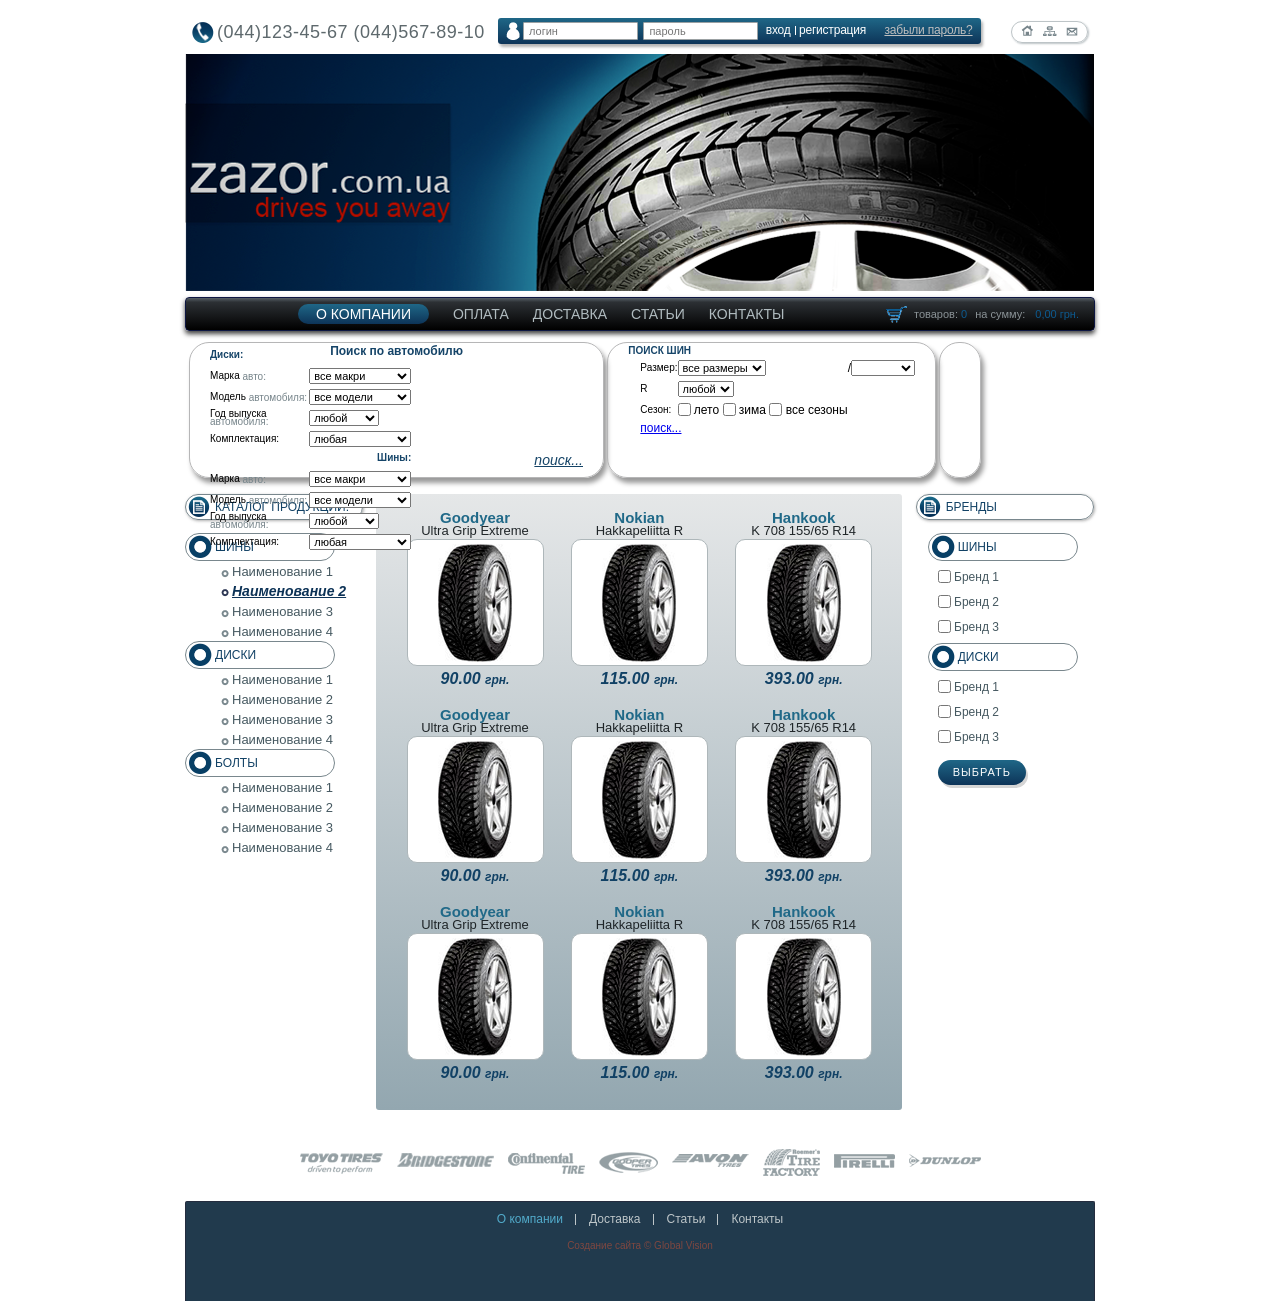
==== commit 612c3f7f: "hw 6 / in progress" ====
--- a/tech/HTML-Modul-6/index.htm
+++ b/tech/HTML-Modul-6/index.htm
@@ -49,6 +49,173 @@
                 <span>0,00 грн.</span>
             </div>
         </section>
+        
+        <div class="forms">
+            <div class="forms-first">
+                <h2>Поиск по автомобилю</h2>
+                <form>
+                    <h3>Диски:</h3>
+                    <table>
+                        <tr>
+                            <td>
+                                <span>Марка&nbsp;<span class="grey">авто:</span></span>
+                            </td>
+                            <td>
+                                <select>
+                                    <option selected>все макри</option>
+                                    <option>Марка 1</option>
+                                    <option>Марка 2</option>
+                                </select>
+                            </td>
+                        </tr>
+                        <tr>
+                            <td>
+                                <span>Модель&nbsp;<span class="grey">автомобиля:</span></span>
+                            </td>
+                            <td>
+                                <select>
+                                    <option selected>все модели</option>
+                                    <option>Модель 1</option>
+                                    <option>Модель 2</option>
+                                </select>
+                            </td>
+                        </tr>
+                        <tr>
+                            <td>
+                                <span>Год выпуска&nbsp;<span class="grey">автомобиля:</span></span>
+                            </td>
+                            <td>
+                                <select>
+                                    <option selected>любой</option>
+                                    <option>2016</option>
+                                    <option>2015</option>
+                                </select>
+                            </td>
+                        </tr>
+                        <tr>
+                            <td>
+                                <span>Комплектация:</span>
+                            </td>
+                            <td>
+                                <select>
+                                    <option selected>любая</option>
+                                    <option>Полная</option>
+                                    <option>Средняя</option>
+                                </select>
+                            </td>
+                        </tr>
+                    </table>
+                </form>
+                <form>
+                    <h3>Шины:</h3>
+                    <table>
+                        <tr>
+                            <td>
+                                <span>Марка&nbsp;<span class="grey">авто:</span></span>
+                            </td>
+                            <td>
+                                <select>
+                                    <option selected>все макри</option>
+                                    <option>Марка 1</option>
+                                    <option>Марка 2</option>
+                                </select>
+                            </td>
+                        </tr>
+                        <tr>
+                            <td>
+                                <span>Модель&nbsp;<span class="grey">автомобиля:</span></span>
+                            </td>
+                            <td>
+                                <select>
+                                    <option selected>все модели</option>
+                                    <option>Модель 1</option>
+                                    <option>Модель 2</option>
+                                </select>
+                            </td>
+                        </tr>
+                        <tr>
+                            <td>
+                                <span>Год выпуска&nbsp;<span class="grey">автомобиля:</span></span>
+                            </td>
+                            <td>
+                                <select>
+                                    <option selected>любой</option>
+                                    <option>2016</option>
+                                    <option>2015</option>
+                                </select>
+                            </td>
+                        </tr>
+                        <tr>
+                            <td>
+                                <span>Комплектация:</span>
+                            </td>
+                            <td>
+                                <select>
+                                    <option selected>любая</option>
+                                    <option>Полная</option>
+                                    <option>Средняя</option>
+                                </select>
+                            </td>
+                        </tr>
+                    </table>
+                </form>
+                <a href="#">поиск...</a>
+            </div>
+            <div class="forms-second">
+                <h2>Поиск шин</h2>
+                    <form>
+                        <table>
+                            <tr>
+                                <td>
+                                    <span>Размер:</span>
+                                </td>
+                                <td>
+                                    <select>
+                                        <option selected>все размеры</option>
+                                        <option>1</option>
+                                        <option>2</option>
+                                    </select>
+                                </td>
+                                <td>/</td>
+                                <td>
+                                    <select>
+                                        <option selected> </option>
+                                        <option>Марка 1</option>
+                                        <option>Марка 2</option>
+                                    </select>
+                                </td>
+                            </tr>
+                            <tr>
+                                <td>
+                                    <span>R</span>
+                                </td>
+                                <td>
+                                    <select>
+                                        <option selected>любой</option>
+                                        <option>1</option>
+                                        <option>2</option>
+                                    </select>
+                                </td>
+                            </tr>
+                            <tr>
+                                <td>
+                                    <span>Сезон:</span>
+                                </td>
+                                <td>
+                                    <input type="checkbox">
+                                    <label>лето</label>
+                                    <input type="checkbox">
+                                    <label>зима</label>
+                                    <input type="checkbox"> 
+                                    <label>все сезоны</label>
+                                </td>
+                            </tr>
+                        </table>
+                        <a href="#">поиск...</a>
+                    </form>
+                </div>
+            <div class="forms-third"></div>            
+        </div>
 
         <section class="content">
             <section class="catalog">
@@ -77,14 +244,16 @@
                     <li><a href="#">Наименование 4</a></li>
                 </ul>
             </section>
-            <main role="main">             
+            <main>             
 				<a href="#" class="item">
 					<h3>Goodyear</h3>
 					<h4>Ultra Grip Extreme</h4>
 					<div class="image">
 						<img src="images/wheel.png" alt="wheel">
 					</div>
-					<span class="price">90.00 грн.</span>				
+					<span class="price">90.00 
+                        <span class="price-currency">грн.</span>
+                    </span>				
 				</a>
 				<a href="#" class="item">
 					<h3>Nokian</h3>
@@ -92,7 +261,9 @@
 					<div class="image">
 						<img src="images/wheel.png" alt="wheel">
 					</div>
-					<span class="price">115.00 грн.</span>
+					<span class="price">115.00 
+                        <span class="price-currency">грн.</span>
+                    </span>
 				</a>				
                 <a href="#" class="item">
                     <h3>Hankook</h3>
@@ -100,7 +271,9 @@
                     <div class="image">
                         <img src="images/wheel.png" alt="wheel">
                     </div>
-                    <span class="price">393.00 грн.</span>
+                    <span class="price">393.00 
+                        <span class="price-currency">грн.</span>
+                    </span>
                 </a>
                 <a href="#" class="item">
                     <h3>Goodyear</h3>
@@ -108,7 +281,9 @@
                     <div class="image">
                         <img src="images/wheel.png" alt="wheel">
                     </div>
-                    <span class="price">90.00 грн.</span>
+                    <span class="price">90.00 
+                        <span class="price-currency">грн.</span>
+                    </span>
                 </a>
                 <a href="#" class="item">
                     <h3>Nokian</h3>
@@ -116,7 +291,9 @@
                     <div class="image">
                         <img src="images/wheel.png" alt="wheel">
                     </div>
-                    <span class="price">115.00 грн.</span>
+                    <span class="price">115.00 
+                        <span class="price-currency">грн.</span>
+                    </span>
                 </a>
                 <a href="#" class="item">
                     <h3>Hankook</h3>
@@ -124,7 +301,9 @@
                     <div class="image">
                         <img src="images/wheel.png" alt="wheel">
                     </div>
-                    <span class="price">393.00 грн.</span>
+                    <span class="price">393.00 
+                        <span class="price-currency">грн.</span>
+                    </span>
                 </a>
                 <a href="#" class="item">
                     <h3>Goodyear</h3>
@@ -132,7 +311,9 @@
                     <div class="image">
                         <img src="images/wheel.png" alt="wheel">
                     </div>
-                    <span class="price">90.00 грн.</span>
+                    <span class="price">90.00 
+                        <span class="price-currency">грн.</span>
+                    </span>
                 </a>
                 <a href="#" class="item">
                     <h3>Nokian</h3>
@@ -140,7 +321,9 @@
                     <div class="image">
                         <img src="images/wheel.png" alt="wheel">
                     </div>
-                    <span class="price">115.00 грн.</span>
+                    <span class="price">115.00 
+                        <span class="price-currency">грн.</span>
+                    </span>
                 </a>
                 <a href="#" class="item">
                     <h3>Hankook</h3>
@@ -148,7 +331,9 @@
                     <div class="image">
                         <img src="images/wheel.png" alt="wheel">
                     </div>
-                    <span class="price">393.00 грн.</span>
+                    <span class="price">393.00 
+                        <span class="price-currency">грн.</span>
+                    </span>
                 </a>
             </main>
             <section class="filter">
@@ -207,38 +392,38 @@
                 </li>
                 <li>
                     <a href="#">
-                        <img src="images/continental-bw.png">
-                        <img class="hover" src="images/continental.png">    
-                    </a>
-                </li>
-                <li>
-                    <a href="#">
-                        <img src="images/cooper-bw.png">
-                        <img class="hover" src="images/cooper.png">    
-                    </a>
-                </li>
-                <li>
-                    <a href="#">
-                        <img src="images/avon-bw.png">
-                        <img class="hover" src="images/avon.png">    
-                    </a>
-                </li>
-                <li>
-                    <a href="#">
-                        <img src="images/tire-factory-bw.png">
-                        <img class="hover" src="images/tire-factory.png">    
-                    </a>
-                </li>
-                <li>
-                    <a href="#">
-                        <img src="images/pirelli-bw.png">
-                        <img class="hover" src="images/pirelli.png">    
-                    </a>
-                </li>
-                <li>
-                    <a href="#">
-                        <img src="images/dunlop-bw.png">
-                        <img class="hover" src="images/dunlop.png">  
+                        <img src="images/continental-bw.png" alt="continental">
+                        <img class="hover" src="images/continental.png" alt="continental">    
+                    </a>
+                </li>
+                <li>
+                    <a href="#">
+                        <img src="images/cooper-bw.png" alt="cooper">
+                        <img class="hover" src="images/cooper.png" alt="cooper">    
+                    </a>
+                </li>
+                <li>
+                    <a href="#">
+                        <img src="images/avon-bw.png" alt="avon">
+                        <img class="hover" src="images/avon.png" alt="avon">    
+                    </a>
+                </li>
+                <li>
+                    <a href="#">
+                        <img src="images/tire-factory-bw.png" alt="tire factory">
+                        <img class="hover" src="images/tire-factory.png" alt="tire factory">    
+                    </a>
+                </li>
+                <li>
+                    <a href="#">
+                        <img src="images/pirelli-bw.png" alt="pirelli">
+                        <img class="hover" src="images/pirelli.png" alt="pirelli">  
+                    </a>
+                </li>
+                <li>
+                    <a href="#">
+                        <img src="images/dunlop-bw.png" alt="dunlop">
+                        <img class="hover" src="images/dunlop.png" alt="dunlop">  
                     </a>
                 </li>
             </ul>	
--- a/tech/HTML-Modul-6/css/style.css
+++ b/tech/HTML-Modul-6/css/style.css
@@ -27,14 +27,14 @@
 
 .top div { display: inline-block; }
 .top {
-	margin: 15px 0 11px 0;
-	padding: 0 5px;
+	margin: 18px 0 11px 0;
+	padding: 0 7px;
 	height: 25px;
 }
 
 address {
 	position: relative;
-	top: 2px;
+	top: 3px;
     display: inline-block;
     margin: 0 10px 0 0;
     padding: 0 0 0 25px;
@@ -42,25 +42,26 @@
 	background-position: 0 1px;
     color: #5e696d;
 	color: #5e696d;
+    letter-spacing: 0.5px;
     font: normal 18px/23px 'Arial', sans-serif;
 }
 
 .login {
-    display: inline-block;
-    padding: 0 7px;
+	position: relative;
+	top: -4px;
+    display: inline-block;
+    padding: 0 8px;
     height: 26px;
 	border-radius: 3px;
     background-image: linear-gradient(0deg, #0d3458 0%, #1f6787 100%);
 	box-shadow: 2px 3px 3px 0 #b4b4b4;
-	position: relative;
-	top: -4px;
 }
 
 .login form {
 	position: relative;
 	top: 2px;
     display: inline-block;
-	margin: 0 4px 0 0;
+	margin: 0 2px 0 0;
     padding: 0 0 0 17px;
 	height: inherit;
     background: url(../images/login-icon.png) no-repeat;
@@ -68,8 +69,9 @@
 }
 
 .login input {
+    margin: 0 2px 0 0;
 	padding: 0 0 0 5px;
-    width: 115px;
+    width: 108px;
     height: 16px;
     border: 1px solid #9ba1a3;
     border-radius: 1px;
@@ -82,6 +84,7 @@
     display: inline-block;
     color: #fff;
 	text-decoration: none;
+    letter-spacing: -0.2px;
     font-size: 12px;
 	line-height: 9px;
 }
@@ -94,16 +97,15 @@
 .login a:nth-child(2) {
 	padding: 0 4px 0 0;
 	border-right: 1px solid #fff;
-	//background-color: red;
 }
 
 .login a:nth-child(2):after {
-	content: "";
+	position: relative;
+	top: 0;
 	width: 5px;
 	height: 5px;
-	position: relative;
-	top: 0;
 	background-color: red;
+	content: "";
 }
 
 .login a:last-child {
@@ -121,15 +123,17 @@
 	position: relative;
 	top: 3px;
     float: right;
-	padding: 2px 7px;
+	padding: 2px 6px;
 	border: 1px solid #bdc4c7;
 	border-radius: 11px;
 	box-shadow: 1px 1px 2px 0 #bdc4c7;
 }
 
+.fast-access a {margin: 0 3px; }
 .fast-access a:hover { opacity: .65; }
 
 .navigation {
+    margin: 2px 0 0 0;
 	padding: 3px 15px;
 	border: 1px solid rgb(13, 22, 66);
 	border-radius: 4px;
@@ -146,7 +150,7 @@
 .navigation nav { 
 	position: relative;
 	top: 1px;
-	left: 55px;
+	left: 85px;
 }
 
 .navigation div {
@@ -164,7 +168,7 @@
 .navigation div span:nth-child(4) { margin-left: 7px; }
 
 
-.navigation li { margin: 0 15px; }
+.navigation li { margin: 0 12px; }
 .navigation a {
 	color: #b1bcc0;	
 	text-decoration: none;
@@ -180,6 +184,77 @@
 	color: #fff;
 }
 
+.forms {
+    margin: 11px 0 0 0;
+    padding: 0 4px;
+    height: 136px;
+}
+
+.forms-first,
+.forms-second, 
+.forms-third {
+    display: inline-block;
+    box-sizing: border-box;
+    padding: 2px 20px 7px 20px;
+    height: inherit;
+    border: 1px solid #b6b6b7;
+    border-radius: 20px;
+    box-shadow: 3px 5px 5px 0 #999;
+    vertical-align: top;
+}
+
+.forms-first { width: 415px;}
+
+.forms h2 {
+    color: #154468;
+    text-align: center;
+    text-transform: none;
+    font: bold 12px/12px 'Arial', sans-serif;
+}
+
+.forms h3 {
+    margin: 0 0 5px 0;
+    color: #154468;
+    font: bold 10px/10px 'Arial', sans-serif;
+}
+
+.forms-first form:nth-child(3) h3 { text-align: right; }
+
+.forms-first form {
+    position: relative;
+    top: -11px;
+    display: inline-block;
+    margin: 0;
+}
+
+.forms-first form:nth-child(2) { margin: 0 17px 0 0; }
+
+.forms-first a {
+    float: right;
+    margin: -7px 0 0 0;
+    color: #154467;
+    font: italic 14px/14px 'Arial', sans-serif;
+}
+
+.forms span {
+    display: inline-block;
+    vertical-align: middle;
+    font: normal 10px/8px 'Arial', sans-serif;
+}
+
+table { border-collapse: collapse; }
+tr { height: 21px; }
+select { font: normal 11px/11px 'Arial', sans-serif; }
+.grey { color: #77858b; }
+.forms-first form td:first-child { width: 72px; }
+.forms-first select { width: 102px; }
+.forms-first tr:nth-child(3) select { width: 70px; }
+
+.forms-second h2 {
+    text-align: left;
+    text-transform: uppercase;
+    font-size: 10px;    
+}
 
 .content { margin: 16px 0 38px 0; }
 
@@ -197,6 +272,7 @@
 h2 {
 	color: #114165;
 	text-transform: uppercase;
+    font-weight: normal;
 	font-size: 12px;
 	line-height: 24px;
 }
@@ -221,7 +297,7 @@
 	line-height: 26px;
 }
 
-.catalog li { margin: 3px 0 2px 36px; }
+.catalog li { margin: 2px 0 2px 36px; }
 
 .catalog a {
 	padding-left: 11px;
@@ -251,7 +327,7 @@
 
 main {
 	margin: 0 10px;
-    padding: 0 27px 19px 27px;
+    padding: 0 27px 25px 27px;
     width: 472px;
     border-radius: 3px;
     background-image: linear-gradient( 0deg, #93a7b0 0%, #e5e7e8 100%);
@@ -280,10 +356,14 @@
 	font-size: 16px;
 }
 
+.price-currency { font-size: 12px; }
+
 .item {
     margin: 16px 24px 8px 0;
     width: 137px;
 }
+
+.item:hover { opacity: .85; }
 
 .item:nth-child(3n+3) { margin-right: 0; }
 
@@ -297,11 +377,11 @@
     background-color: #fff;
 }
 
-form { margin: 0 0 0 15px; }
+form { margin: 0 0 0 12px; }
 
 form li { 
 	display: block;
-	margin: 7px 0 7px 10px;
+	margin: 7px 0 9px 10px;
 	color: #465961;
 	font-size: 12px;
 }
@@ -312,7 +392,7 @@
 }
 
 button {
-	margin: 15px 0 0 10px;
+	margin: 7px 0 0 10px;
 	padding: 0 15px;
 	border: none;
 	border-radius: 13px;
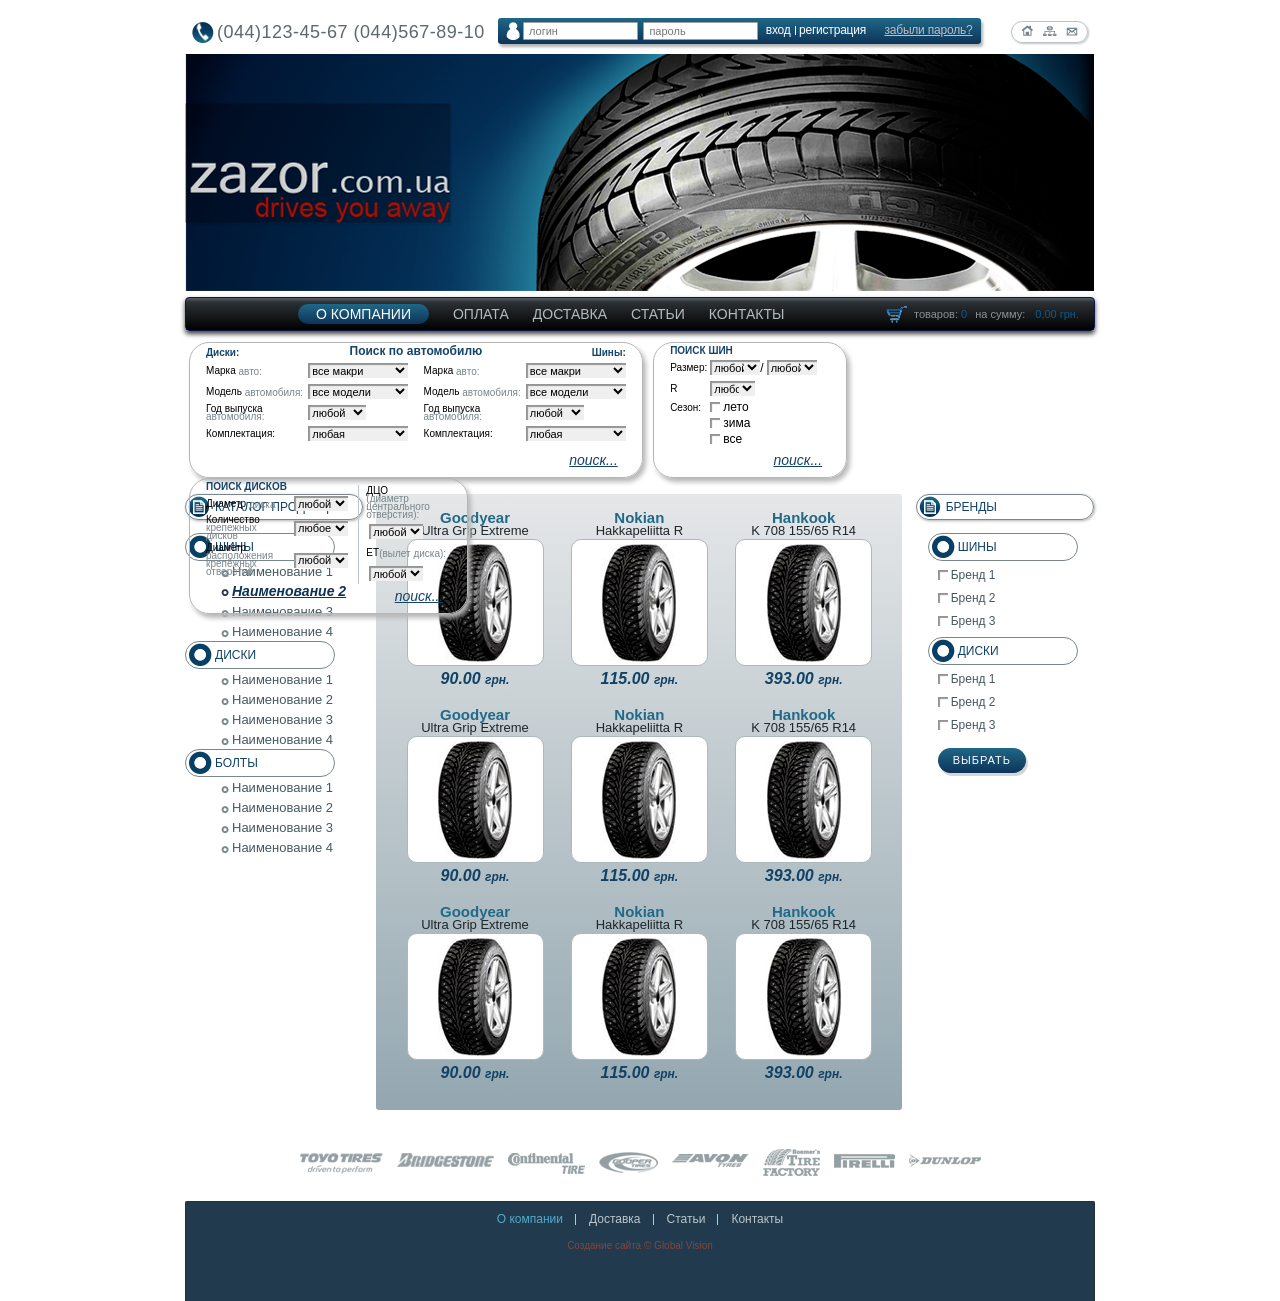
==== commit f9d904b0: "hw 6 / ready for review" ====
--- a/tech/HTML-Modul-6/index.htm
+++ b/tech/HTML-Modul-6/index.htm
@@ -171,7 +171,7 @@
                                 </td>
                                 <td>
                                     <select>
-                                        <option selected>все размеры</option>
+                                        <option selected>любой</option>
                                         <option>1</option>
                                         <option>2</option>
                                     </select>
@@ -179,7 +179,7 @@
                                 <td>/</td>
                                 <td>
                                     <select>
-                                        <option selected> </option>
+                                        <option selected>любой</option>
                                         <option>Марка 1</option>
                                         <option>Марка 2</option>
                                     </select>
@@ -189,7 +189,7 @@
                                 <td>
                                     <span>R</span>
                                 </td>
-                                <td>
+                                <td colspan="3">
                                     <select>
                                         <option selected>любой</option>
                                         <option>1</option>
@@ -197,24 +197,105 @@
                                     </select>
                                 </td>
                             </tr>
-                            <tr>
-                                <td>
+                            <tr class="season">
+                                <td rowspan="3">
                                     <span>Сезон:</span>
                                 </td>
-                                <td>
-                                    <input type="checkbox">
-                                    <label>лето</label>
-                                    <input type="checkbox">
-                                    <label>зима</label>
-                                    <input type="checkbox"> 
-                                    <label>все сезоны</label>
+                                <td colspan="3">
+                                    <input type="checkbox" id="summer">
+                                    <label for="summer">лето</label>
                                 </td>
                             </tr>
+							<tr class="season">
+								<td colspan="3">
+									<input type="checkbox" id="winter">
+                                	<label for="winter">зима</label>
+								</td>
+							</tr>
+							<tr class="season">
+								<td colspan="3">
+                                	<input type="checkbox" id="all"> 
+                                	<label for="all">все</label>
+								</td>
+							</tr>
                         </table>
                         <a href="#">поиск...</a>
                     </form>
                 </div>
-            <div class="forms-third"></div>            
+            <div class="forms-third">
+				<h2>Поиск дисков</h2>
+                    <form>
+                        <table>
+                            <tr>
+                                <td>
+                                    <span>Диаметр&nbsp;<span class="grey">диска</span></span>
+                                </td>
+                                <td>
+                                    <select>
+                                        <option selected>любой</option>
+                                        <option>1</option>
+                                        <option>2</option>
+                                    </select>
+                                </td>
+                            </tr>
+                            <tr>
+                                <td>
+                                    <span>Количество<span class="grey">крепежных дисков</span></span>
+                                </td>
+                                <td>
+                                    <select>
+                                        <option selected>любое</option>
+                                        <option>1</option>
+                                        <option>2</option>
+                                    </select>
+                                </td>
+                            </tr>
+                            <tr>
+                                <td>
+                                    <span>Диаметр<span class="grey">расположения крепёжных отверстий:</span></span>
+                                </td>
+                                <td>
+                                    <select>
+                                        <option selected>любой</option>
+                                        <option>1</option>
+                                        <option>2</option>
+                                    </select>
+                                </td>
+                            </tr>
+                        </table>
+						<table>
+						<tr>
+							<td>
+								<span>ДЦО<span class="grey">(диаметр центрального отверстия):</span></span>
+							</td>
+						</tr>
+						<tr>
+							<td>
+								<select>
+                                	<option selected>любой</option>
+                                	<option>1</option>
+                                	<option>2</option>
+                                </select>
+							</td>
+						</tr>
+						<tr>
+							<td>
+								<span>ET<span class="grey">(вылет диска):</span></span>
+							</td>
+						</tr>
+						<tr>
+							<td>
+								<select>
+                                	<option selected>любой</option>
+                                	<option>1</option>
+                                	<option>2</option>
+                                </select>
+							</td>
+						</tr>
+						</table>
+                        <a href="#">поиск...</a>
+                    </form>
+			</div>            
         </div>
 
         <section class="content">
--- a/tech/HTML-Modul-6/css/style.css
+++ b/tech/HTML-Modul-6/css/style.css
@@ -193,17 +193,19 @@
 .forms-first,
 .forms-second, 
 .forms-third {
+	position: relative;
     display: inline-block;
     box-sizing: border-box;
-    padding: 2px 20px 7px 20px;
+    padding: 2px 16px 7px 16px;
     height: inherit;
     border: 1px solid #b6b6b7;
     border-radius: 20px;
-    box-shadow: 3px 5px 5px 0 #999;
+    box-shadow: 3px 4px 5px 0 #b8b8b8;
     vertical-align: top;
 }
 
-.forms-first { width: 415px;}
+.forms-first,
+.forms-second { margin: 0 7px 0 0; }
 
 .forms h2 {
     color: #154468;
@@ -213,7 +215,7 @@
 }
 
 .forms h3 {
-    margin: 0 0 5px 0;
+    margin: 0 0 2px 0;
     color: #154468;
     font: bold 10px/10px 'Arial', sans-serif;
 }
@@ -222,40 +224,83 @@
 
 .forms-first form {
     position: relative;
-    top: -11px;
+    top: -9px;
     display: inline-block;
     margin: 0;
 }
 
-.forms-first form:nth-child(2) { margin: 0 17px 0 0; }
-
-.forms-first a {
-    float: right;
-    margin: -7px 0 0 0;
+.forms-first form:nth-child(2) { margin: 0 12px 0 0; }
+
+.forms a {
+    position: absolute;
+	right: 24px;
+	bottom: 10px;
     color: #154467;
     font: italic 14px/14px 'Arial', sans-serif;
 }
 
+.forms a:hover {
+	color: #25699b;
+    text-decoration: none;
+}
+
 .forms span {
     display: inline-block;
     vertical-align: middle;
-    font: normal 10px/8px 'Arial', sans-serif;
-}
-
-table { border-collapse: collapse; }
+    font: normal 10px/8px 'Lucida Sans Unicode', sans-serif;
+}
+
+select {
+	margin: 0 0 0 3px;
+	height: 15px; 
+	border: none;
+	box-shadow: inset 2px 2px 1px 0 #949494; 
+	font: normal 11px/11px 'Arial', sans-serif;
+}
+
+select:hover {
+	box-shadow: inset 2px 2px 1px 0 #c7c7c7;
+	color: #666;
+}
+
+table {
+	display: inline-block;
+	border-collapse: collapse;
+	vertical-align: top;
+}
+
 tr { height: 21px; }
-select { font: normal 11px/11px 'Arial', sans-serif; }
 .grey { color: #77858b; }
 .forms-first form td:first-child { width: 72px; }
-.forms-first select { width: 102px; }
-.forms-first tr:nth-child(3) select { width: 70px; }
-
-.forms-second h2 {
+.forms-first select { width: 100px; }
+.forms-first tr:nth-child(3) select { width: 58px; }
+
+.forms-second { width: 194px; }
+
+.forms-second h2,
+.forms-third h2 {
     text-align: left;
     text-transform: uppercase;
     font-size: 10px;    
 }
 
+.forms-second select { width: 50px; }
+.forms-second tr:nth-child(2) select { width: 45px; }
+.forms-second tr:nth-child(n+3) td:last-child { padding: 0 0 0 3px; }
+
+.season { 
+	height: 10px; 
+	vertical-align: top;
+}
+
+.forms-third td:first-child { width: 85px; }
+.forms-third td { padding: 2px 0; }
+.forms-third table:nth-child(2) {
+	margin: -8px 0 0 7px;
+	padding: 0 0 0 7px;
+	border-left: 1px solid #bdc6ca;
+}
+
 .content { margin: 16px 0 38px 0; }
 
 main,
@@ -264,6 +309,31 @@
     display: inline-block;
     vertical-align: top;
 	text-decoration: none;
+}
+
+label { cursor: pointer; }
+
+input[type=checkbox] {
+	display: none;
+}
+
+label:before {
+    position: relative;
+    top: 1px;
+    left: 0;
+    display: inline-block; 
+    margin-right: 3px;
+    width: 10px;
+    height: 10px; 
+    background-color: #fff;
+    box-shadow: inset 2px 2px 1px 0 #949494; 
+    content: "";
+}
+
+input[type=checkbox]:checked + label:before {
+	background: url(../images/checked.png) no-repeat;
+	background-position: 2px 3px;
+    content: "";
 }
 
 .catalog,
@@ -377,7 +447,7 @@
     background-color: #fff;
 }
 
-form { margin: 0 0 0 12px; }
+.filter form { margin: 0 0 0 12px; }
 
 form li { 
 	display: block;
